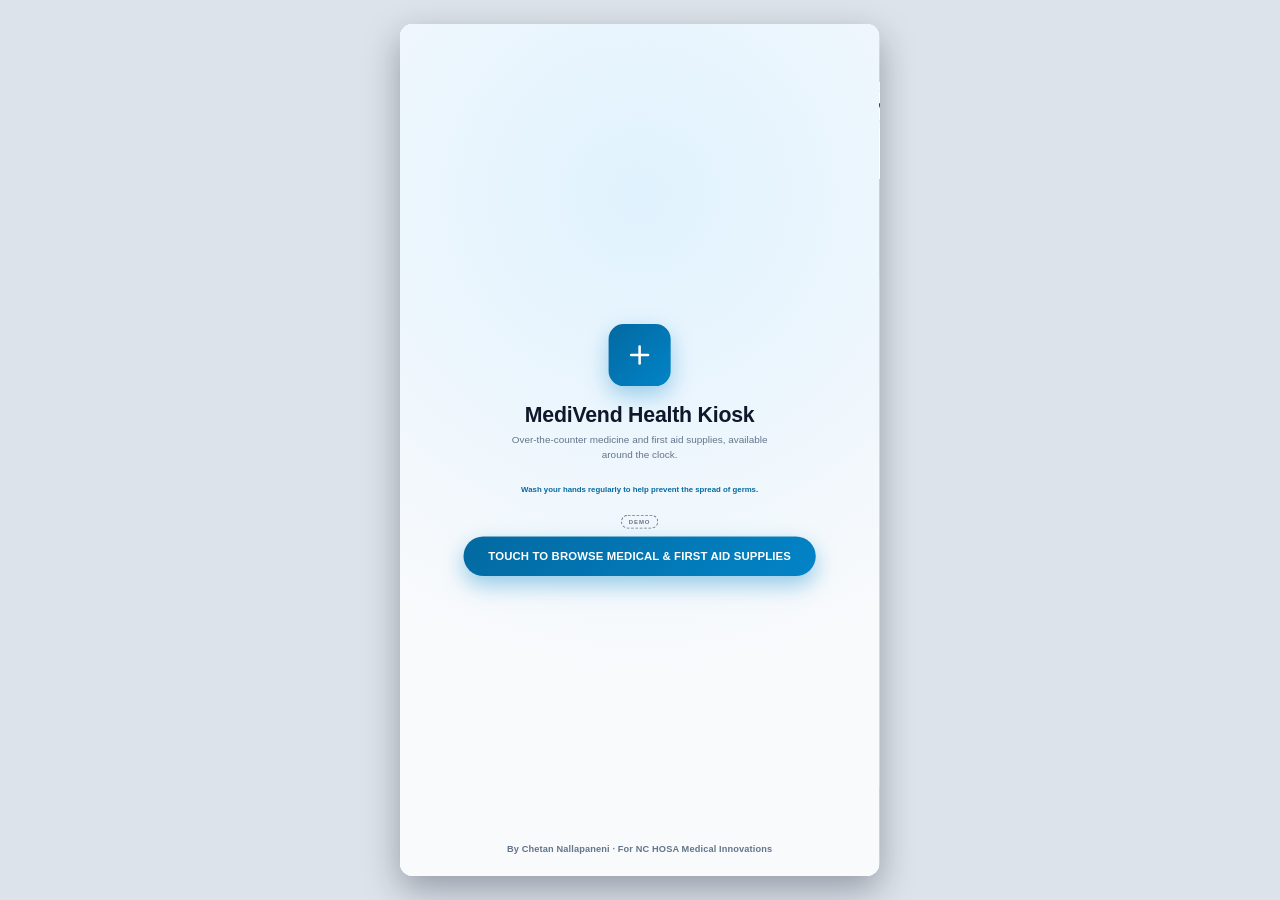
==== index.html @ c73091a1 "MediVend Health Kiosk — OTC medical vending kiosk demo Catalog/cart kiosk with FDA Drug-Facts-ground" ====
<!doctype html>
<html lang="en">
<head>
<meta charset="utf-8" />
<meta name="viewport" content="width=device-width, initial-scale=1, viewport-fit=cover" />
<title>MediVend Health Kiosk</title>
<link rel="stylesheet" href="style.css?v=8" />
</head>
<body>

<div class="kiosk-stage">
  <div class="kiosk-scaler" id="kioskScaler">
    <div class="kiosk" id="kiosk" data-theme="light">

      <!-- ===== Header ===== -->
      <div class="kiosk-header">
        <div class="header-brand">
          <div class="header-logo" id="headerLogo"></div>
          <div class="brand-text">
            <span class="brand-name" data-i18n="brandName">MediVend Health Kiosk</span>
            <span class="brand-sub" data-i18n="brandSub">24/7 Medical Supplies</span>
          </div>
        </div>

        <div class="header-center">
          <div class="header-clock" id="headerClock"></div>
          <button class="emergency-call-btn" id="callNurseBtn">
            <span id="callNurseIcon"></span>
            <span data-i18n="callNurse">Nearby Care &amp; Pharmacy</span>
          </button>
        </div>

        <div class="header-right">
          <button class="header-icon-btn" id="langBtn"><span id="langIcon"></span><span id="langCode">EN</span></button>
          <button class="header-icon-btn" id="a11yBtn"><span id="a11yIcon"></span></button>
          <button class="code-btn" id="codeToggle">&lt;/&gt; code</button>

          <div class="header-dropdown" id="langDropdown">
            <div class="dd-title" data-i18n="ddLanguage">Language</div>
            <div class="lang-choice-row">
              <button class="lang-btn active" id="langEnBtn">English</button>
              <button class="lang-btn" id="langEsBtn">Español</button>
            </div>
          </div>

          <div class="header-dropdown" id="a11yDropdown">
            <div class="dd-title" data-i18n="ddAccessibility">Accessibility</div>
            <div class="dd-option-row">
              <div>
                <div class="dd-label" data-i18n="ddLargeText">Larger Text</div>
                <div class="dd-sub" data-i18n="ddLargeTextSub">Increase text size kiosk-wide</div>
              </div>
              <div class="toggle-switch" id="largeTextToggle"><div class="knob"></div></div>
            </div>
            <div class="dd-option-row">
              <div>
                <div class="dd-label" data-i18n="ddHighContrast">High Contrast</div>
                <div class="dd-sub" data-i18n="ddHighContrastSub">Stronger borders & colors</div>
              </div>
              <div class="toggle-switch" id="highContrastToggle"><div class="knob"></div></div>
            </div>
            <div class="dd-option-row">
              <div>
                <div class="dd-label" data-i18n="ddDarkMode">Dark Mode</div>
                <div class="dd-sub" data-i18n="ddDarkModeSub">Easier on the eyes at night</div>
              </div>
              <div class="toggle-switch" id="darkModeToggle"><div class="knob"></div></div>
            </div>
          </div>
        </div>
      </div>

      <!-- ===== Idle / attract screen ===== -->
      <div class="idle-overlay" id="idleOverlay">
        <div class="idle-logo" id="idleLogo"></div>
        <h1 class="idle-title" data-i18n="idleTitle">MediVend Health Kiosk</h1>
        <p class="idle-sub" data-i18n="idleSub">Over-the-counter medicine and first aid supplies, available around the clock.</p>
        <div class="idle-tip" id="idleTip"></div>
        <div class="idle-demo-badge">DEMO</div>
        <button class="idle-cta" id="idleCta" data-i18n="idleCtaText">TOUCH TO BROWSE MEDICAL &amp; FIRST AID SUPPLIES</button>
        <div class="idle-credit">By Chetan Nallapaneni &middot; For NC HOSA Medical Innovations</div>
      </div>

      <!-- ===== Catalog ===== -->
      <div class="catalog-scroll" id="catalogScroll">

        <div class="filter-bar" id="filterBar"></div>

        <div class="search-bar-wrap">
          <div class="search-field">
            <span id="searchIcon"></span>
            <input type="text" id="searchInput" data-i18n-placeholder="searchPlaceholder" placeholder="Search by item or symptom (e.g. &quot;Headache&quot;, &quot;Bandages&quot;, &quot;Burn relief&quot;)" autocomplete="off" />
          </div>
          <button class="icon-square-btn mic" id="micBtn"><span id="micIcon"></span></button>
          <button class="icon-square-btn helper" id="helperBtn"><span id="helperIcon"></span></button>
        </div>

        <button class="ai-assistant-banner" id="aiAssistantBtn">
          <div class="aab-icon"><span id="aabIcon"></span></div>
          <div class="aab-text">
            <div class="aab-title" data-i18n="aiAssistantTitle">AI Assistant</div>
            <div class="aab-sub" data-i18n="aiAssistantSub">Tap to talk or type about your symptoms</div>
          </div>
          <span id="aabChevron"></span>
        </button>

        <div class="search-banner warn" id="searchBanner">
          <span id="bannerIcon"></span>
          <div>
            <div id="bannerText"></div>
            <button class="nr-care-btn" id="bannerCareBtn" data-i18n="chatCareBtn">Nearby Care &amp; Pharmacy</button>
          </div>
        </div>

        <div class="no-results" id="noResults">
          <div class="nr-title" data-i18n="noResultsTitle">No matching items</div>
          <div data-i18n="noResultsSub">Try browsing a category above, or ask "Unsure what you need?" for help.</div>
          <button class="nr-care-btn" id="noResultsCareBtn" data-i18n="chatCareBtn">Nearby Care &amp; Pharmacy</button>
        </div>

        <div class="product-grid" id="productGrid"></div>
      </div>

      <!-- ===== Cart footer ===== -->
      <div class="cart-footer">
        <div class="cart-count">
          <div class="cc-badge"><span id="cartIcon"></span><span class="cc-num" id="cartCountNum">0</span></div>
          <span class="cc-label" id="cartCountLabel" data-i18n="itemsSelected">0 items selected</span>
        </div>
        <div>
          <div class="cart-total-label" data-i18n="total">TOTAL</div>
          <div class="cart-total-value" id="cartTotalValue">$0.00</div>
        </div>
        <button class="review-pay-btn" id="reviewPayBtn" disabled>
          <span data-i18n="reviewPay">REVIEW &amp; PAY</span>
          <span id="reviewPayArrow"></span>
        </button>
      </div>

      <!-- ===== Product detail modal ===== -->
      <div class="modal-overlay" id="productModalOverlay">
        <div class="modal-sheet">
          <div class="modal-head">
            <span class="modal-title" data-i18n="itemDetails">Item Details</span>
            <button class="modal-close-btn" id="productModalClose"><span id="pdCloseIcon"></span></button>
          </div>
          <div class="modal-body" id="productModalBody"></div>
          <div class="modal-footer">
            <div class="qty-row">
              <span class="qty-label" data-i18n="quantity">Quantity</span>
              <div class="qty-stepper">
                <button class="qty-btn" id="pdQtyMinus"><span id="pdMinusIcon"></span></button>
                <span class="qty-value" id="pdQtyValue">1</span>
                <button class="qty-btn" id="pdQtyPlus"><span id="pdPlusIcon"></span></button>
              </div>
            </div>
            <button class="primary-btn" id="pdAddBtn" style="margin-top:16px;">
              <span data-i18n="addToOrder">Add to Order</span>
            </button>
          </div>
        </div>
      </div>

      <!-- ===== Symptom selector modal ===== -->
      <div class="modal-overlay" id="symptomModalOverlay">
        <div class="modal-sheet">
          <div class="modal-head">
            <span class="modal-title" data-i18n="symptomTitle">Unsure what you need?</span>
            <button class="modal-close-btn" id="symptomModalClose"><span id="symCloseIcon"></span></button>
          </div>
          <div class="modal-body">
            <p style="margin-top:0;color:var(--muted);font-size:1rem;" data-i18n="symptomSub">Tap what's going on and we'll show you matching items.</p>
            <div class="symptom-grid" id="symptomGrid"></div>
          </div>
        </div>
      </div>

      <!-- ===== AI Assistant chat modal ===== -->
      <div class="modal-overlay" id="aiChatOverlay">
        <div class="modal-sheet" style="max-height:92%;">
          <div class="modal-head">
            <span class="modal-title" data-i18n="aiAssistantTitle">AI Assistant</span>
            <button class="modal-close-btn" id="aiChatClose"><span id="aiChatCloseIcon"></span></button>
          </div>
          <div class="chat-log" id="chatLog"></div>
          <div class="chat-input-row">
            <button class="icon-square-btn mic" id="chatMicBtn"><span id="chatMicIcon"></span></button>
            <input type="text" id="chatInput" class="chat-input" data-i18n-placeholder="chatPlaceholder" placeholder="Type what's going on..." autocomplete="off" />
            <button class="icon-square-btn" id="chatSendBtn" style="background:var(--accent);color:#fff;border-color:var(--accent);"><span id="chatSendIcon"></span></button>
          </div>
        </div>
      </div>

      <!-- ===== Nearby Care directory screen ===== -->
      <div class="care-screen" id="careScreen">
        <div class="checkout-head">
          <button class="checkout-back-btn" id="careBackBtn"><span id="careBackIcon"></span></button>
          <span class="co-title" data-i18n="careTitle">Nearby Care &amp; Pharmacy</span>
        </div>
        <div class="care-body" id="careBody"></div>
      </div>

      <!-- ===== Checkout screen ===== -->
      <div class="checkout-screen" id="checkoutScreen">
        <div class="checkout-head">
          <button class="checkout-back-btn" id="checkoutBackBtn"><span id="checkoutBackIcon"></span></button>
          <span class="co-title" id="checkoutTitle">Order Review</span>
          <div class="step-dots" id="stepDots">
            <div class="step-dot" data-step="0"></div>
            <div class="step-dot" data-step="1"></div>
            <div class="step-dot" data-step="2"></div>
          </div>
        </div>

        <div class="checkout-body">

          <!-- Step 1: Order review -->
          <div class="checkout-step active" id="stepReview">
            <div class="step-scroll">
              <div id="reviewList"></div>
              <div class="summary-card">
                <div class="summary-row"><span data-i18n="subtotal">Subtotal</span><span id="sumSubtotal">$0.00</span></div>
                <div class="summary-row"><span data-i18n="tax">Estimated Tax</span><span id="sumTax">$0.00</span></div>
                <div class="summary-row total"><span data-i18n="total">Total</span><span id="sumTotal">$0.00</span></div>
              </div>
            </div>
            <div class="checkout-footer">
              <button class="primary-btn" id="reviewContinueBtn">
                <span data-i18n="continueBtn">Continue</span>
                <span id="reviewContinueIcon"></span>
              </button>
            </div>
          </div>

          <!-- Step: Terms & liability -->
          <div class="checkout-step" id="stepTerms">
            <div class="step-scroll">
              <div class="terms-box">MediVend Health Kiosk — Terms of Use &amp; Liability Waiver

This kiosk dispenses over-the-counter (OTC) products only. It does not provide medical diagnosis, treatment, or professional healthcare advice, and is not a substitute for consulting a licensed pharmacist or physician.

By completing this purchase, you confirm that you have read and understood this product's Drug Facts label — including all warnings, dosage instructions, and allergy information — before use, and that you are responsible for determining whether the item is appropriate for your age, health conditions, allergies, and any other medications you are currently taking.

The kiosk operator, manufacturer, and this application's developer are not liable for any injury, allergic reaction, adverse effect, misuse, incorrect self-diagnosis, or other outcome resulting from the purchase or use of any product dispensed by this machine.

All sales are final. For safety reasons, dispensed medication cannot be returned, exchanged, or refunded.

If you are experiencing a medical emergency, do not use this kiosk. Call 911 or go to the nearest emergency room immediately.

Age-restricted items require valid ID verification at checkout, consistent with state law.

This is a student-built demo kiosk (MediVend Health Kiosk, for NC HOSA Medical Innovations) and is not a certified medical device or a licensed pharmacy dispensing system.</div>
              <div class="terms-check-row" id="termsCheckRow">
                <div class="terms-checkbox" id="termsCheckbox"><span id="termsCheckIcon"></span></div>
                <span class="tc-label" data-i18n="termsAgreeCheckbox">I have read and agree to the terms above</span>
              </div>
            </div>
            <div class="checkout-footer">
              <button class="primary-btn" id="termsAgreeBtn" disabled>
                <span data-i18n="termsAgreeBtn">Agree &amp; Continue</span>
                <span id="termsAgreeIcon"></span>
              </button>
            </div>
          </div>

          <!-- Step 2: Age verification -->
          <div class="checkout-step" id="stepVerify">
            <div class="step-scroll">
              <div class="verify-panel">
                <div class="verify-icon" id="verifyIconWrap"><span id="verifyIcon"></span></div>
                <div class="verify-title" id="verifyTitle" data-i18n="verifyTitle">Age Verification Required</div>
                <div class="verify-sub" id="verifySub" data-i18n="verifySub">Your order contains an age-restricted item. Please scan a valid government-issued ID to continue.</div>
                <div class="scan-progress" id="scanProgress"><div class="scan-progress-bar" id="scanProgressBar"></div></div>
                <div class="verify-demo-note" data-i18n="verifyDemoNote">(Simulated for demo — no real ID scanner connected)</div>
              </div>
            </div>
            <div class="checkout-footer">
              <button class="primary-btn" id="scanIdBtn">
                <span id="scanIdIcon"></span>
                <span data-i18n="scanIdBtn" id="scanIdLabel">Scan ID</span>
              </button>
            </div>
          </div>

          <!-- Step 3: Payment -->
          <div class="checkout-step" id="stepPay">
            <div class="step-scroll">
              <div class="pay-panel">
                <div class="pay-icon-ring"><span id="payIcon"></span></div>
                <div class="pay-title" data-i18n="payTitle">Tap, Insert, or Swipe to Pay</div>
                <div class="pay-sub" id="payAmountLine">Total due: $0.00</div>
                <div class="pay-methods">
                  <div class="pay-method-badge"><span id="nfcIcon"></span><span data-i18n="payNfc">Apple / Google Pay</span></div>
                  <div class="pay-method-badge"><span id="cardIcon2"></span><span data-i18n="payCard">EMV Card</span></div>
                  <div class="pay-method-badge"><span id="fsaIcon"></span><span data-i18n="payFsa">FSA / HSA</span></div>
                </div>
                <div class="pay-processing" id="payProcessing">
                  <div class="spinner"></div>
                  <span data-i18n="payProcessingText">Processing payment...</span>
                </div>
              </div>
            </div>
            <div class="checkout-footer">
              <button class="primary-btn" id="simulatePayBtn">
                <span data-i18n="simulatePay">Simulate Payment (Demo)</span>
              </button>
            </div>
          </div>

        </div>
      </div>

      <!-- ===== Dispense & safety screen ===== -->
      <div class="dispense-screen" id="dispenseScreen">
        <div class="dispense-anim working" id="dispenseAnim"><span id="dispenseIcon"></span></div>
        <div class="dispense-status" id="dispenseStatus" data-i18n="dispensing">Dispensing your order...</div>
        <div class="dispense-sub" id="dispenseSub"></div>

        <div class="receipt-card" id="receiptCard"></div>

        <div class="safety-card" id="safetyCard">
          <div class="qr-placeholder"></div>
          <div>
            <div class="safety-title" data-i18n="safetyTitle">Usage &amp; Safety Guidelines</div>
            <div class="safety-sub" data-i18n="safetySub">Scan this code with your phone for full drug facts, dosage instructions, and safety information for your purchase.</div>
          </div>
        </div>

        <button class="done-now-btn" id="doneNowBtn" data-i18n="returnHomeNow">Return to Home Now</button>
        <div class="auto-reset-note" id="autoResetNote">
          <span id="resetClockIcon"></span>
          <span id="autoResetText"></span>
        </div>
      </div>

      <!-- ===== Emergency full-screen stop ===== -->
      <div class="emergency-overlay" id="emergencyOverlay">
        <div class="eicon" id="emergencyIcon"></div>
        <h1 data-i18n="emergencyTitle">EMERGENCY</h1>
        <p data-i18n="emergencyText">This machine cannot help with this. Please contact emergency services (911) or go to the nearest hospital immediately.</p>
        <button class="reset-btn" id="emergencyReset" data-i18n="emergencyReset">Return to Home Screen</button>
      </div>

      <!-- ===== Code viewer ===== -->
      <div class="code-overlay" id="codeOverlay">
        <div class="code-head">
          <span class="title">Source Code</span>
          <button class="close-btn" id="codeClose"><span id="codeCloseIcon"></span></button>
        </div>
        <div class="code-tabs" id="codeTabs"></div>
        <pre class="code-body" id="codeBody">Loading source...</pre>
      </div>

      <!-- ===== Toast ===== -->
      <div class="toast" id="toast"><span id="toastIcon"></span><span id="toastText"></span></div>

    </div>
  </div>
</div>

<script src="icons.js?v=3"></script>
<script src="products.js?v=5"></script>
<script src="product-art.js?v=3"></script>
<script src="ai.js?v=2"></script>
<script src="med-qa.js?v=6"></script>
<script src="i18n.js?v=5"></script>
<script src="kiosk.js?v=8"></script>
</body>
</html>
---- style.css ----
:root {
  color-scheme: light;
  --bg: #F8FAFC;
  --panel: #FFFFFF;
  --panel-2: #EEF2F6;
  --border: #E2E8F0;
  --text: #0F172A;
  --muted: #64748B;
  --accent: #0284C7;
  --accent-2: #0369A1;
  --success: #10B981;
  --success-bg: #ECFDF5;
  --success-border: #A7F3D0;
  --danger: #EF4444;
  --danger-bg: #FEF2F2;
  --danger-border: #FECACA;
  --warn: #B45309;
  --warn-bg: #FFFBEB;
  --warn-border: #FDE68A;
  --art-glow: #FFFFFF;
  --radius: 20px;
  --font: "Inter", "Roboto", -apple-system, BlinkMacSystemFont, "Segoe UI", Arial, sans-serif;
}

.kiosk[data-theme="dark"] {
  color-scheme: dark;
  --bg: #0F172A;
  --panel: #1E293B;
  --panel-2: #16213A;
  --border: #334155;
  --text: #F1F5F9;
  --muted: #94A3B8;
  --success-bg: #052e22;
  --success-border: #0f5132;
  --danger-bg: #3f1414;
  --danger-border: #7f1d1d;
  --warn-bg: #3a2a06;
  --warn-border: #78530c;
  --art-glow: #263449;
}

* { box-sizing: border-box; }

html, body {
  margin: 0;
  height: 100%;
  background: #DDE3EA;
  font-family: var(--font);
}

/* ---------- Kiosk stage: scales the fixed 1080x1920 canvas to fit the
   browser window, like a digital-signage preview. On real kiosk hardware
   the window IS 1080x1920 so scale lands at (or near) 1. ---------- */

.kiosk-stage {
  position: fixed;
  inset: 0;
  display: flex;
  align-items: center;
  justify-content: center;
  overflow: hidden;
  background: #DDE3EA;
}

.kiosk-scaler { position: relative; flex-shrink: 0; }

.kiosk {
  position: absolute;
  top: 0;
  left: 0;
  width: 1080px;
  height: 1920px;
  transform-origin: top left;
  background: var(--bg);
  color: var(--text);
  border-radius: 28px;
  overflow: hidden;
  box-shadow: 0 30px 80px rgba(15, 23, 42, 0.35);
  display: flex;
  flex-direction: column;
}

/* Accessibility: larger text mode scales up the root font size (which
   cascades through every rem-based measurement) AND bumps the fixed-px
   touch targets below, so the effect is obvious rather than a subtle
   text nudge. */
.kiosk { font-size: 16px; }
.kiosk.a11y-large { font-size: 23px; }

.kiosk.a11y-large .header-icon-btn,
.kiosk.a11y-large .code-btn { height: 76px; }
.kiosk.a11y-large .filter-pill { height: 80px; }
.kiosk.a11y-large .search-field,
.kiosk.a11y-large .icon-square-btn { height: 92px; }
.kiosk.a11y-large .add-btn { height: 104px; }
.kiosk.a11y-large .review-pay-btn { height: 112px; min-width: 360px; }
.kiosk.a11y-large .primary-btn { height: 108px; }
.kiosk.a11y-large .qty-btn { width: 68px; height: 68px; }
.kiosk.a11y-large .symptom-chip { height: 112px; }
.kiosk.a11y-large .card-art { height: 190px; }
.kiosk.a11y-large .card-art svg { width: 76px; height: 76px; }
.kiosk.a11y-large .card-art svg.product-art { width: 112px; height: 146px; }
.kiosk.a11y-large .modal-close-btn,
.kiosk.a11y-large .checkout-back-btn { width: 68px; height: 68px; }
.kiosk.a11y-large .ai-assistant-banner { height: 116px; }

.kiosk.high-contrast {
  --border: #000000;
  --muted: #1f2937;
}
.kiosk[data-theme="dark"].high-contrast {
  --border: #ffffff;
  --muted: #e2e8f0;
}

button { font-family: inherit; }

/* ---------- Header (~130px) ---------- */

.kiosk-header {
  flex-shrink: 0;
  height: 130px;
  display: flex;
  align-items: center;
  justify-content: space-between;
  padding: 0 32px;
  border-bottom: 1px solid var(--border);
  background: var(--panel);
  position: relative;
  z-index: 20;
}

.header-brand { display: flex; align-items: center; gap: 16px; }
.header-logo {
  width: 64px; height: 64px;
  border-radius: 16px;
  background: linear-gradient(135deg, var(--accent-2), var(--accent));
  color: #fff;
  display: flex; align-items: center; justify-content: center;
}
.header-logo svg { width: 34px; height: 34px; }
.header-brand .brand-text { display: flex; flex-direction: column; }
.header-brand .brand-name { font-size: 1.7rem; font-weight: 800; letter-spacing: -0.2px; }
.header-brand .brand-sub { font-size: 1rem; color: var(--muted); font-weight: 600; }

.header-center {
  display: flex;
  align-items: center;
  gap: 20px;
  margin-right: 36px;
}
.header-clock {
  display: flex; align-items: center; gap: 8px;
  font-size: 1.5rem; font-weight: 700; color: var(--text);
  font-variant-numeric: tabular-nums;
}
.header-clock svg { width: 22px; height: 22px; color: var(--muted); }

.emergency-call-btn {
  display: flex; align-items: center; gap: 10px;
  height: 68px;
  padding: 0 22px;
  border-radius: 34px;
  border: 2px solid var(--danger);
  background: var(--danger-bg);
  color: var(--danger);
  font-weight: 800;
  font-size: 1.05rem;
  cursor: pointer;
}
.emergency-call-btn svg { width: 24px; height: 24px; }

.header-right { display: flex; align-items: center; gap: 12px; position: relative; }

.header-icon-btn {
  width: 64px; height: 64px;
  border-radius: 16px;
  border: 1px solid var(--border);
  background: var(--panel-2);
  color: var(--text);
  display: flex; align-items: center; justify-content: center;
  cursor: pointer;
  font-weight: 700;
  font-size: 0.85rem;
  gap: 2px;
}
.header-icon-btn svg { width: 24px; height: 24px; }

.code-btn {
  height: 64px;
  padding: 0 18px;
  border-radius: 16px;
  border: 1px solid var(--border);
  background: var(--panel-2);
  color: var(--muted);
  font-family: "SF Mono", Menlo, monospace;
  font-size: 0.95rem;
  cursor: pointer;
}
.code-btn:hover { color: var(--text); border-color: var(--accent); }

/* Dropdown panels (language / accessibility) */
.header-dropdown {
  position: absolute;
  top: 76px;
  right: 0;
  width: 320px;
  background: var(--panel);
  border: 1px solid var(--border);
  border-radius: 18px;
  box-shadow: 0 20px 40px rgba(15,23,42,0.18);
  padding: 18px;
  display: none;
  flex-direction: column;
  gap: 14px;
  z-index: 30;
}
.header-dropdown.show { display: flex; }
.header-dropdown .dd-title { font-weight: 800; font-size: 1rem; margin-bottom: 2px; }

.dd-option-row {
  display: flex; align-items: center; justify-content: space-between;
  padding: 10px 4px;
}
.dd-option-row .dd-label { font-size: 1rem; font-weight: 600; }
.dd-option-row .dd-sub { font-size: 0.82rem; color: var(--muted); font-weight: 500; }

.lang-choice-row { display: flex; gap: 10px; }
.lang-btn {
  flex: 1; height: 56px; border-radius: 12px;
  border: 2px solid var(--border);
  background: var(--panel-2);
  font-weight: 700; font-size: 1rem; cursor: pointer; color: var(--text);
}
.lang-btn.active { border-color: var(--accent); background: rgba(2,132,199,0.1); color: var(--accent-2); }

.toggle-switch {
  width: 56px; height: 32px; border-radius: 20px;
  background: var(--border);
  position: relative; cursor: pointer; flex-shrink: 0;
  transition: background 0.15s;
}
.toggle-switch .knob {
  position: absolute; top: 3px; left: 3px;
  width: 26px; height: 26px; border-radius: 50%;
  background: #fff;
  box-shadow: 0 1px 3px rgba(0,0,0,0.3);
  transition: transform 0.15s;
}
.toggle-switch.on { background: var(--accent); }
.toggle-switch.on .knob { transform: translateX(24px); }

/* ---------- Idle / attract screen ---------- */

.idle-overlay {
  position: absolute;
  inset: 0;
  z-index: 200;
  display: flex;
  flex-direction: column;
  align-items: center;
  justify-content: center;
  text-align: center;
  padding: 60px;
  background: radial-gradient(circle at 50% 20%, #E0F2FE, #F8FAFC 65%);
  cursor: pointer;
}
.kiosk[data-theme="dark"] .idle-overlay {
  background: radial-gradient(circle at 50% 20%, #0c2f47, #0F172A 65%);
}
.idle-overlay.hide { display: none; }

.idle-logo {
  width: 140px; height: 140px;
  border-radius: 34px;
  background: linear-gradient(135deg, var(--accent-2), var(--accent));
  color: #fff;
  display: flex; align-items: center; justify-content: center;
  margin-bottom: 36px;
  box-shadow: 0 20px 50px rgba(2,132,199,0.35);
}
.idle-logo svg { width: 76px; height: 76px; }

.idle-title { font-size: 3rem; font-weight: 800; margin: 0 0 14px; letter-spacing: -0.5px; }
.idle-sub { font-size: 1.4rem; color: var(--muted); max-width: 640px; margin: 0 0 50px; line-height: 1.5; }

.idle-tip {
  font-size: 1.1rem;
  color: var(--accent-2);
  font-weight: 700;
  margin-bottom: 40px;
  min-height: 1.6em;
}

.idle-demo-badge {
  display: inline-block;
  padding: 6px 16px;
  margin-bottom: 18px;
  border: 2px dashed var(--muted);
  border-radius: 20px;
  color: var(--muted);
  font-size: 0.85rem;
  font-weight: 800;
  letter-spacing: 2px;
}

.idle-credit {
  position: absolute;
  left: 0;
  right: 0;
  bottom: 48px;
  text-align: center;
  font-size: 1.3rem;
  color: var(--muted);
  font-weight: 700;
  letter-spacing: 0.3px;
}

.idle-cta {
  padding: 30px 56px;
  border-radius: 50px;
  border: none;
  background: linear-gradient(135deg, var(--accent-2), var(--accent));
  color: #fff;
  font-size: 1.6rem;
  font-weight: 800;
  letter-spacing: 0.3px;
  cursor: pointer;
  box-shadow: 0 20px 50px rgba(2,132,199,0.4);
  animation: idlePulse 2s infinite;
}
@keyframes idlePulse {
  0%, 100% { transform: scale(1); box-shadow: 0 20px 50px rgba(2,132,199,0.4); }
  50% { transform: scale(1.035); box-shadow: 0 24px 60px rgba(2,132,199,0.55); }
}

/* ---------- Catalog scroll area ---------- */

.catalog-scroll {
  flex: 1;
  min-height: 0;
  overflow-y: auto;
  padding-bottom: 24px;
}

.filter-bar {
  position: sticky;
  top: 0;
  z-index: 10;
  height: 108px;
  display: flex;
  align-items: center;
  gap: 12px;
  padding: 0 24px;
  overflow-x: auto;
  background: var(--bg);
  border-bottom: 1px solid var(--border);
}

.filter-pill {
  flex-shrink: 0;
  display: flex;
  align-items: center;
  gap: 8px;
  height: 68px;
  padding: 0 22px;
  border-radius: 34px;
  border: 2px solid var(--border);
  background: var(--panel);
  color: var(--text);
  font-weight: 700;
  font-size: 1rem;
  cursor: pointer;
  white-space: nowrap;
  box-shadow: 0 2px 6px rgba(15, 23, 42, 0.05);
  transition: transform 0.1s, box-shadow 0.15s;
}
.filter-pill:active { transform: scale(0.96); }
.filter-pill svg { width: 20px; height: 20px; }
.filter-pill.active {
  border-color: var(--accent);
  background: var(--accent);
  box-shadow: 0 4px 14px rgba(2, 132, 199, 0.3);
  color: #fff;
}
.filter-pill.emergency-pill { color: var(--danger); border-color: var(--danger-border); background: var(--danger-bg); }
.filter-pill.emergency-pill.active { color: #fff; background: var(--danger); border-color: var(--danger); }

.search-bar-wrap {
  position: sticky;
  top: 108px;
  z-index: 9;
  background: var(--bg);
  padding: 16px 24px;
  border-bottom: 1px solid var(--border);
  display: flex;
  gap: 12px;
  align-items: center;
}

.search-field {
  flex: 1;
  display: flex;
  align-items: center;
  gap: 12px;
  height: 76px;
  padding: 0 22px;
  border-radius: 20px;
  border: 2px solid var(--border);
  background: var(--panel);
}
.search-field svg { width: 24px; height: 24px; color: var(--muted); flex-shrink: 0; }
.search-field input {
  flex: 1; border: none; outline: none; background: transparent;
  font-size: 1.15rem; color: var(--text); font-family: inherit;
}
.search-field input::placeholder { color: var(--muted); }

.icon-square-btn {
  width: 76px; height: 76px;
  border-radius: 20px;
  border: 2px solid var(--border);
  background: var(--panel);
  color: var(--text);
  display: flex; align-items: center; justify-content: center;
  cursor: pointer;
  flex-shrink: 0;
}
.icon-square-btn svg { width: 26px; height: 26px; }
.icon-square-btn.mic.listening { background: var(--danger); border-color: var(--danger); color: #fff; animation: micPulse 1.1s infinite; }
@keyframes micPulse {
  0% { box-shadow: 0 0 0 0 rgba(239,68,68,0.5); }
  70% { box-shadow: 0 0 0 14px rgba(239,68,68,0); }
  100% { box-shadow: 0 0 0 0 rgba(239,68,68,0); }
}
.icon-square-btn.helper { background: var(--accent); border-color: var(--accent); color: #fff; }

.search-banner {
  margin: 0 24px 16px;
  padding: 20px 22px;
  border-radius: 16px;
  display: none;
  gap: 14px;
  align-items: flex-start;
  font-size: 1.05rem;
  line-height: 1.5;
}
.search-banner.show { display: flex; }
.search-banner.warn { background: var(--warn-bg); border: 2px solid var(--warn-border); color: var(--warn); }
.search-banner svg { width: 28px; height: 28px; flex-shrink: 0; margin-top: 2px; }

.results-heading {
  padding: 4px 24px 12px;
  font-size: 1rem;
  font-weight: 700;
  color: var(--muted);
}

/* ---------- AI Assistant entry banner ---------- */

.ai-assistant-banner {
  display: flex;
  align-items: center;
  gap: 16px;
  width: calc(100% - 48px);
  margin: 0 24px 16px;
  height: 96px;
  padding: 0 20px;
  border-radius: 20px;
  border: 2px solid var(--accent);
  background: linear-gradient(135deg, rgba(2,132,199,0.1), rgba(16,185,129,0.08));
  cursor: pointer;
  text-align: left;
  box-shadow: 0 6px 18px rgba(2, 132, 199, 0.12);
  transition: transform 0.1s, box-shadow 0.15s;
}
.ai-assistant-banner:active { transform: scale(0.985); box-shadow: 0 2px 8px rgba(2, 132, 199, 0.12); }
.aab-icon {
  width: 56px; height: 56px; border-radius: 16px; flex-shrink: 0;
  background: linear-gradient(135deg, var(--accent-2), var(--accent));
  color: #fff;
  display: flex; align-items: center; justify-content: center;
}
.aab-icon svg { width: 28px; height: 28px; }
.aab-text { flex: 1; }
.aab-title { font-size: 1.15rem; font-weight: 800; color: var(--text); }
.aab-sub { font-size: 0.92rem; color: var(--muted); font-weight: 600; }
.ai-assistant-banner svg.chevron { width: 22px; height: 22px; color: var(--accent-2); flex-shrink: 0; }

/* ---------- AI Assistant chat modal ---------- */

.chat-log {
  flex: 1;
  overflow-y: auto;
  padding: 20px 24px;
  display: flex;
  flex-direction: column;
  gap: 14px;
}

.chat-msg {
  max-width: 80%;
  padding: 15px 19px;
  border-radius: 20px;
  font-size: 1.05rem;
  line-height: 1.5;
  white-space: pre-wrap;
}
.chat-msg.ai { align-self: flex-start; background: var(--panel); border: 1px solid var(--border); border-bottom-left-radius: 6px; }
.chat-msg.user {
  align-self: flex-end;
  background: linear-gradient(135deg, var(--accent-2), var(--accent));
  color: #fff;
  font-weight: 600;
  border-bottom-right-radius: 6px;
}
.chat-msg.system { align-self: center; color: var(--muted); font-size: 0.9rem; text-align: center; }
.chat-msg.warn { align-self: flex-start; background: var(--warn-bg); border: 2px solid var(--warn-border); color: var(--warn); }

.chat-products { display: flex; flex-direction: column; gap: 12px; margin-top: 4px; width: 100%; }
.chat-product-card {
  display: flex; align-items: center; gap: 14px;
  background: var(--panel); border: 1px solid var(--border);
  border-radius: 16px; padding: 14px;
}
.chat-product-card .cp-icon {
  width: 52px; height: 52px; border-radius: 12px;
  background: var(--panel-2); color: var(--accent-2);
  display: flex; align-items: center; justify-content: center; flex-shrink: 0;
}
.chat-product-card .cp-icon svg { width: 26px; height: 26px; }
.chat-product-card .cp-info { flex: 1; }
.chat-product-card .cp-name { font-weight: 700; font-size: 1rem; }
.chat-product-card .cp-meta { font-size: 0.85rem; color: var(--muted); }
.chat-product-card .cp-add {
  flex-shrink: 0; height: 60px; padding: 0 20px; border-radius: 14px;
  border: none; background: var(--accent); color: #fff;
  font-weight: 800; font-size: 0.95rem; cursor: pointer;
  box-shadow: 0 3px 10px rgba(2, 132, 199, 0.25);
  transition: transform 0.1s;
}
.chat-product-card .cp-add:active { transform: scale(0.95); }
.chat-product-card .cp-add.added { background: var(--success); box-shadow: 0 3px 10px rgba(16, 185, 129, 0.25); }

.chat-care-card {
  display: flex; align-items: center; gap: 14px;
  background: var(--panel); border: 1px solid var(--border);
  border-radius: 16px; padding: 14px 16px; margin-top: 4px;
  box-shadow: 0 2px 8px rgba(15, 23, 42, 0.05);
}
.chat-care-card .cc-icon-wrap {
  width: 48px; height: 48px; border-radius: 12px; flex-shrink: 0;
  background: var(--panel-2); color: var(--accent-2);
  display: flex; align-items: center; justify-content: center;
}
.chat-care-card .cc-icon-wrap svg { width: 22px; height: 22px; }
.chat-care-card .cc-text { flex: 1; font-size: 0.92rem; color: var(--text); font-weight: 600; }
.chat-care-card .cc-btn {
  flex-shrink: 0; height: 52px; padding: 0 16px; border-radius: 12px;
  border: none; background: var(--accent); color: #fff;
  font-weight: 800; font-size: 0.88rem; cursor: pointer;
  box-shadow: 0 3px 10px rgba(2, 132, 199, 0.25);
  transition: transform 0.1s;
}
.chat-care-card .cc-btn:active { transform: scale(0.95); }

.chat-input-row {
  flex-shrink: 0;
  display: flex; gap: 12px; align-items: center;
  padding: 16px 24px calc(env(safe-area-inset-bottom, 0px) + 20px);
  border-top: 1px solid var(--border);
  background: var(--bg);
}
.chat-input {
  flex: 1; height: 76px; padding: 0 22px;
  border-radius: 20px; border: 2px solid var(--border);
  background: var(--panel); font-size: 1.1rem; color: var(--text);
  font-family: inherit; outline: none;
}
.chat-input:focus { border-color: var(--accent); }

/* ---------- Nearby Care directory screen ---------- */

.care-screen {
  position: absolute;
  inset: 0;
  z-index: 55;
  background: var(--bg);
  display: none;
  flex-direction: column;
}
.care-screen.show { display: flex; }

.care-body { flex: 1; min-height: 0; overflow-y: auto; padding: 24px 24px 40px; }

.care-intro {
  display: flex; gap: 14px; align-items: flex-start;
  background: var(--panel-2); border: 1px solid var(--border);
  border-radius: 16px; padding: 18px 20px; margin-bottom: 26px;
  font-size: 0.98rem; line-height: 1.5; color: var(--muted);
}
.care-intro svg { width: 24px; height: 24px; flex-shrink: 0; color: var(--accent-2); }
.care-intro strong { color: var(--text); }

.care-section-title {
  font-size: 1.15rem; font-weight: 800; margin: 26px 0 14px;
  display: flex; align-items: center; gap: 10px;
}
.care-section-title:first-child { margin-top: 0; }
.care-section-title svg { width: 24px; height: 24px; color: var(--accent-2); }
.care-section-title.emergency svg { color: var(--danger); }

.care-card {
  display: flex; gap: 16px;
  background: var(--panel); border: 1px solid var(--border);
  border-radius: 18px; padding: 20px; margin-bottom: 14px;
  box-shadow: 0 2px 10px rgba(15, 23, 42, 0.05);
}
.care-card .cc-icon {
  width: 60px; height: 60px; border-radius: 14px; flex-shrink: 0;
  background: var(--panel-2); color: var(--accent-2);
  display: flex; align-items: center; justify-content: center;
}
.care-card.emergency .cc-icon { background: var(--danger-bg); color: var(--danger); }
.care-card .cc-icon svg { width: 28px; height: 28px; }
.care-card .cc-info { flex: 1; }
.care-card .cc-name { font-size: 1.1rem; font-weight: 800; margin-bottom: 4px; }
.care-card .cc-row { font-size: 0.95rem; color: var(--muted); margin-top: 3px; }
.care-card .cc-row strong { color: var(--text); }
.care-card .cc-open24 {
  display: inline-block; margin-top: 8px; font-size: 0.78rem; font-weight: 800;
  color: var(--success); background: var(--success-bg); border: 1px solid var(--success-border);
  padding: 4px 10px; border-radius: 8px;
}

.no-results {
  display: none;
  flex-direction: column;
  align-items: center;
  text-align: center;
  padding: 60px 40px;
  color: var(--muted);
  gap: 8px;
}
.no-results.show { display: flex; }
.no-results .nr-title { font-size: 1.3rem; font-weight: 700; color: var(--text); }

.nr-care-btn {
  margin-top: 16px;
  height: 60px;
  padding: 0 22px;
  border-radius: 30px;
  border: none;
  background: var(--accent);
  color: #fff;
  font-weight: 800;
  font-size: 0.95rem;
  cursor: pointer;
  box-shadow: 0 4px 12px rgba(2, 132, 199, 0.25);
}
.search-banner .nr-care-btn { margin-top: 10px; height: 52px; padding: 0 18px; font-size: 0.85rem; }

/* ---------- Product grid ---------- */

.product-grid {
  display: grid;
  grid-template-columns: repeat(3, 1fr);
  gap: 24px;
  padding: 24px;
}

.product-card {
  background: var(--panel);
  border: 1px solid var(--border);
  border-radius: var(--radius);
  padding: 18px;
  display: flex;
  flex-direction: column;
  gap: 12px;
  cursor: pointer;
  box-shadow: 0 2px 10px rgba(15, 23, 42, 0.06);
  transition: transform 0.12s, box-shadow 0.15s;
}
.product-card:active { transform: scale(0.98); box-shadow: 0 1px 4px rgba(15, 23, 42, 0.06); }

.card-art {
  position: relative;
  height: 160px;
  border-radius: 16px;
  background: radial-gradient(ellipse at 50% 38%, var(--art-glow) 0%, var(--panel-2) 78%);
  display: flex;
  align-items: center;
  justify-content: center;
  color: var(--accent-2);
}
.card-art svg { width: 64px; height: 64px; }
.card-art svg.product-art { width: 96px; height: 125px; }

.card-badge {
  position: absolute;
  top: 10px;
  padding: 6px 10px;
  border-radius: 10px;
  font-size: 0.72rem;
  font-weight: 800;
  letter-spacing: 0.2px;
  display: flex;
  align-items: center;
  gap: 4px;
}
.card-badge.age { left: 10px; background: var(--danger); color: #fff; }
.card-badge.oos { right: 10px; background: rgba(15,23,42,0.75); color: #fff; }
.card-badge svg { width: 13px; height: 13px; }

.card-title { font-size: 1.15rem; font-weight: 800; line-height: 1.3; min-height: 2.6em; }
.card-dosage { font-size: 0.92rem; color: var(--muted); font-weight: 600; margin-top: -8px; }

.ingredient-tag {
  align-self: flex-start;
  font-size: 0.78rem;
  font-weight: 700;
  color: var(--accent-2);
  background: rgba(2,132,199,0.1);
  border-radius: 8px;
  padding: 5px 10px;
}

.card-bottom-row {
  display: flex;
  align-items: center;
  justify-content: space-between;
  margin-top: auto;
}
.card-price { font-size: 1.3rem; font-weight: 800; }
.stock-text { font-size: 0.8rem; font-weight: 700; }
.stock-text.in { color: var(--success); }
.stock-text.age { color: var(--danger); }
.stock-text.out { color: var(--muted); }

.add-btn {
  height: 90px;
  border-radius: 18px;
  border: none;
  background: var(--accent);
  color: #fff;
  font-size: 1.2rem;
  font-weight: 800;
  display: flex;
  align-items: center;
  justify-content: center;
  gap: 8px;
  cursor: pointer;
  box-shadow: 0 4px 14px rgba(2, 132, 199, 0.28);
  transition: transform 0.1s, box-shadow 0.15s;
}
.add-btn:active { transform: scale(0.97); box-shadow: 0 2px 6px rgba(2, 132, 199, 0.28); }
.add-btn svg { width: 24px; height: 24px; }
.add-btn:disabled { background: var(--panel-2); color: var(--muted); cursor: default; }
.add-btn.added { background: var(--success); }

/* ---------- Cart footer ---------- */

.cart-footer {
  flex-shrink: 0;
  height: 160px;
  display: flex;
  align-items: center;
  justify-content: space-between;
  padding: 0 36px;
  background: var(--panel);
  border-top: 1px solid var(--border);
  box-shadow: 0 -8px 24px rgba(15,23,42,0.06);
  z-index: 15;
}

.cart-count {
  display: flex;
  align-items: center;
  gap: 14px;
}
.cart-count .cc-badge {
  width: 56px; height: 56px;
  border-radius: 50%;
  background: var(--panel-2);
  display: flex; align-items: center; justify-content: center;
  position: relative;
}
.cart-count .cc-badge svg { width: 26px; height: 26px; color: var(--text); }
.cart-count .cc-num {
  position: absolute; top: -6px; right: -6px;
  min-width: 26px; height: 26px; border-radius: 13px;
  background: var(--accent);
  color: #fff; font-size: 0.8rem; font-weight: 800;
  display: flex; align-items: center; justify-content: center;
  padding: 0 4px;
}
.cart-count .cc-label { font-size: 1.05rem; font-weight: 700; color: var(--muted); }

.cart-total-label { font-size: 0.85rem; color: var(--muted); font-weight: 700; }
.cart-total-value { font-size: 2rem; font-weight: 800; }

.review-pay-btn {
  height: 96px;
  min-width: 320px;
  padding: 0 36px;
  border-radius: 50px;
  border: none;
  background: linear-gradient(135deg, var(--accent-2), var(--accent));
  color: #fff;
  font-size: 1.4rem;
  font-weight: 800;
  display: flex;
  align-items: center;
  justify-content: center;
  gap: 10px;
  cursor: pointer;
  box-shadow: 0 8px 22px rgba(2, 132, 199, 0.32);
  transition: transform 0.1s, box-shadow 0.15s;
}
.review-pay-btn:active:not(:disabled) { transform: scale(0.97); box-shadow: 0 3px 10px rgba(2, 132, 199, 0.32); }
.review-pay-btn:disabled { background: var(--panel-2); color: var(--muted); cursor: default; box-shadow: none; }
.review-pay-btn svg { width: 24px; height: 24px; }

/* ---------- Generic modal shell (bottom sheet) ---------- */

.modal-overlay {
  position: absolute;
  inset: 0;
  z-index: 60;
  background: rgba(15, 23, 42, 0.5);
  display: none;
  align-items: flex-end;
}
.modal-overlay.show { display: flex; }

.modal-sheet {
  width: 100%;
  max-height: 88%;
  background: var(--bg);
  border-radius: 28px 28px 0 0;
  display: flex;
  flex-direction: column;
  box-shadow: 0 -20px 50px rgba(0,0,0,0.3);
}

.modal-head {
  flex-shrink: 0;
  display: flex;
  align-items: center;
  justify-content: space-between;
  padding: 26px 28px 16px;
  border-bottom: 1px solid var(--border);
}
.modal-head .modal-title { font-size: 1.5rem; font-weight: 800; }
.modal-close-btn {
  width: 56px; height: 56px; border-radius: 50%;
  border: 1px solid var(--border); background: var(--panel);
  color: var(--text); display: flex; align-items: center; justify-content: center;
  cursor: pointer;
}
.modal-close-btn svg { width: 22px; height: 22px; }

.modal-body {
  flex: 1;
  overflow-y: auto;
  padding: 24px 28px;
}

.modal-footer {
  flex-shrink: 0;
  padding: 20px 28px 30px;
  border-top: 1px solid var(--border);
}

/* Product detail modal specifics */

.pd-art {
  height: 220px;
  border-radius: 20px;
  background: radial-gradient(ellipse at 50% 38%, var(--art-glow) 0%, var(--panel-2) 78%);
  display: flex; align-items: center; justify-content: center;
  color: var(--accent-2);
  margin-bottom: 20px;
}
.pd-art svg { width: 84px; height: 84px; }
.pd-art svg.product-art { width: 148px; height: 193px; }

.age-banner {
  display: flex;
  align-items: center;
  gap: 14px;
  padding: 18px 20px;
  border-radius: 16px;
  background: var(--danger-bg);
  border: 2px solid var(--danger-border);
  color: var(--danger);
  font-weight: 700;
  margin-bottom: 18px;
}
.age-banner svg { width: 30px; height: 30px; flex-shrink: 0; }

.fact-block {
  padding: 16px 0;
  border-top: 1px solid var(--border);
}
.fact-block:first-of-type { border-top: none; }
.fact-block .fact-label {
  font-size: 0.8rem; font-weight: 800; text-transform: uppercase;
  letter-spacing: 0.4px; color: var(--muted); margin-bottom: 6px;
}
.fact-block .fact-value { font-size: 1.02rem; line-height: 1.5; }

.qty-row {
  display: flex;
  align-items: center;
  justify-content: space-between;
  margin-top: 8px;
}
.qty-row .qty-label { font-weight: 700; font-size: 1.05rem; }
.qty-stepper { display: flex; align-items: center; gap: 16px; }
.qty-btn {
  width: 56px; height: 56px; border-radius: 14px;
  border: 2px solid var(--border); background: var(--panel);
  display: flex; align-items: center; justify-content: center;
  cursor: pointer; color: var(--text);
}
.qty-btn svg { width: 20px; height: 20px; }
.qty-value { font-size: 1.3rem; font-weight: 800; min-width: 32px; text-align: center; }

.primary-btn {
  width: 100%;
  height: 92px;
  border-radius: 20px;
  border: none;
  background: var(--accent);
  color: #fff;
  font-size: 1.25rem;
  font-weight: 800;
  cursor: pointer;
  display: flex; align-items: center; justify-content: center; gap: 10px;
  box-shadow: 0 6px 18px rgba(2, 132, 199, 0.28);
  transition: transform 0.1s, box-shadow 0.15s;
}
.primary-btn:active:not(:disabled) { transform: scale(0.98); box-shadow: 0 2px 8px rgba(2, 132, 199, 0.28); }
.primary-btn:disabled { box-shadow: none; }
.primary-btn svg { width: 22px; height: 22px; }
.primary-btn:disabled { background: var(--panel-2); color: var(--muted); }
.primary-btn.ghost {
  background: transparent; border: 2px solid var(--border); color: var(--text);
  box-shadow: none;
}
.primary-btn.danger { background: var(--danger); box-shadow: 0 6px 18px rgba(239, 68, 68, 0.28); }

/* Symptom selector */

.symptom-grid {
  display: grid;
  grid-template-columns: repeat(2, 1fr);
  gap: 14px;
}
.symptom-chip {
  height: 96px;
  border-radius: 18px;
  border: 2px solid var(--border);
  background: var(--panel);
  color: var(--text);
  font-size: 1.05rem;
  font-weight: 700;
  cursor: pointer;
  display: flex; align-items: center; justify-content: center;
  text-align: center;
  padding: 10px;
  box-shadow: 0 2px 8px rgba(15, 23, 42, 0.05);
  transition: transform 0.1s, box-shadow 0.15s;
}
.symptom-chip:active { transform: scale(0.96); box-shadow: 0 1px 3px rgba(15, 23, 42, 0.05); }

/* ---------- Checkout screen (full-screen, replaces catalog) ---------- */

.checkout-screen {
  position: absolute;
  inset: 0;
  z-index: 50;
  background: var(--bg);
  display: none;
  flex-direction: column;
}
.checkout-screen.show { display: flex; }

.checkout-head {
  flex-shrink: 0;
  height: 120px;
  display: flex;
  align-items: center;
  gap: 16px;
  padding: 0 24px;
  border-bottom: 1px solid var(--border);
  background: var(--panel);
}
.checkout-back-btn {
  width: 64px; height: 64px; border-radius: 16px;
  border: 1px solid var(--border); background: var(--panel-2);
  display: flex; align-items: center; justify-content: center;
  cursor: pointer; color: var(--text);
}
.checkout-back-btn svg { width: 24px; height: 24px; }
.checkout-head .co-title { font-size: 1.4rem; font-weight: 800; flex: 1; }

.step-dots { display: flex; gap: 8px; }
.step-dot { width: 12px; height: 12px; border-radius: 50%; background: var(--border); }
.step-dot.active { background: var(--accent); width: 28px; border-radius: 6px; }
.step-dot.done { background: var(--success); }

.checkout-body {
  flex: 1;
  min-height: 0;
  overflow: hidden;
}

.step-scroll {
  flex: 1;
  min-height: 0;
  overflow-y: auto;
  padding: 28px 28px 12px;
  display: flex;
  flex-direction: column;
}

.checkout-footer {
  flex-shrink: 0;
  padding: 20px 28px 34px;
  border-top: 1px solid var(--border);
  background: var(--panel);
}

.checkout-step { display: none; flex-direction: column; height: 100%; }
.checkout-step.active { display: flex; }

/* order review list */
.review-item {
  display: flex;
  align-items: center;
  gap: 16px;
  padding: 16px 0;
  border-bottom: 1px solid var(--border);
}
.review-item .ri-icon {
  width: 64px; height: 64px; border-radius: 14px;
  background: var(--panel-2); color: var(--accent-2);
  display: flex; align-items: center; justify-content: center; flex-shrink: 0;
}
.review-item .ri-icon svg { width: 28px; height: 28px; }
.review-item .ri-info { flex: 1; }
.review-item .ri-name { font-weight: 700; font-size: 1.05rem; }
.review-item .ri-dosage { font-size: 0.85rem; color: var(--muted); }
.review-item .ri-price { font-weight: 800; font-size: 1.05rem; min-width: 80px; text-align: right; }
.review-item .ri-remove {
  width: 44px; height: 44px; border-radius: 12px;
  border: 1px solid var(--border); background: var(--panel);
  display: flex; align-items: center; justify-content: center; cursor: pointer; color: var(--muted);
}
.review-item .ri-remove svg { width: 18px; height: 18px; }

.summary-card {
  margin-top: 20px;
  background: var(--panel);
  border: 1px solid var(--border);
  border-radius: 18px;
  padding: 20px;
}
.summary-row { display: flex; justify-content: space-between; padding: 6px 0; font-size: 1rem; color: var(--muted); font-weight: 600; }
.summary-row.total { color: var(--text); font-weight: 800; font-size: 1.3rem; padding-top: 14px; margin-top: 6px; border-top: 1px solid var(--border); }

/* terms & liability step */
.terms-box {
  background: var(--panel);
  border: 1px solid var(--border);
  border-radius: 16px;
  padding: 22px 24px;
  font-size: 0.98rem;
  line-height: 1.65;
  color: var(--text);
  white-space: pre-line;
  height: 760px;
  overflow-y: auto;
}
.terms-check-row {
  display: flex;
  align-items: center;
  gap: 16px;
  margin-top: 22px;
  cursor: pointer;
}
.terms-checkbox {
  width: 56px; height: 56px; flex-shrink: 0;
  border-radius: 14px;
  border: 2px solid var(--border);
  background: var(--panel);
  color: #fff;
  display: flex; align-items: center; justify-content: center;
  cursor: pointer;
}
.terms-checkbox svg { width: 26px; height: 26px; }
.terms-checkbox.checked { background: var(--accent); border-color: var(--accent); }
.terms-check-row .tc-label { font-size: 1.05rem; font-weight: 700; }

/* age verification step */
.verify-panel {
  flex: 1;
  display: flex;
  flex-direction: column;
  align-items: center;
  justify-content: center;
  text-align: center;
  gap: 14px;
}
.verify-icon {
  width: 140px; height: 140px; border-radius: 50%;
  background: var(--danger-bg); border: 2px solid var(--danger-border);
  color: var(--danger);
  display: flex; align-items: center; justify-content: center;
  margin-bottom: 10px;
}
.verify-icon svg { width: 64px; height: 64px; }
.verify-icon.verified { background: var(--success-bg); border-color: var(--success-border); color: var(--success); }
.verify-title { font-size: 1.6rem; font-weight: 800; }
.verify-sub { font-size: 1.05rem; color: var(--muted); max-width: 560px; line-height: 1.5; }
.verify-demo-note { font-size: 0.85rem; color: var(--muted); font-style: italic; margin-top: 6px; }

.scan-progress {
  width: 320px; height: 10px; border-radius: 6px;
  background: var(--panel-2); overflow: hidden; margin-top: 10px; display: none;
}
.scan-progress.show { display: block; }
.scan-progress-bar { height: 100%; width: 0%; background: var(--accent); transition: width 1.6s linear; }

/* payment step */
.pay-panel {
  flex: 1;
  display: flex;
  flex-direction: column;
  align-items: center;
  justify-content: center;
  text-align: center;
  gap: 16px;
}
.pay-icon-ring {
  width: 160px; height: 160px; border-radius: 50%;
  background: var(--panel); border: 3px solid var(--accent);
  color: var(--accent);
  display: flex; align-items: center; justify-content: center;
  animation: payPulse 1.6s infinite;
}
.pay-icon-ring svg { width: 72px; height: 72px; }
@keyframes payPulse {
  0%, 100% { box-shadow: 0 0 0 0 rgba(2,132,199,0.25); }
  50% { box-shadow: 0 0 0 22px rgba(2,132,199,0); }
}
.pay-title { font-size: 1.6rem; font-weight: 800; }
.pay-sub { font-size: 1.05rem; color: var(--muted); }
.pay-methods { display: flex; gap: 14px; margin-top: 6px; }
.pay-method-badge {
  display: flex; align-items: center; gap: 8px;
  padding: 12px 18px; border-radius: 14px;
  border: 1px solid var(--border); background: var(--panel);
  font-size: 0.9rem; font-weight: 700; color: var(--muted);
}
.pay-method-badge svg { width: 20px; height: 20px; }
.pay-processing { display: none; align-items: center; gap: 10px; font-weight: 700; color: var(--accent-2); }
.pay-processing.show { display: flex; }
.spinner {
  width: 24px; height: 24px; border-radius: 50%;
  border: 3px solid var(--border); border-top-color: var(--accent);
  animation: spin 0.8s linear infinite;
}
@keyframes spin { to { transform: rotate(360deg); } }

/* ---------- Dispense & safety screen ---------- */

.dispense-screen {
  position: absolute;
  inset: 0;
  z-index: 70;
  background: var(--bg);
  display: none;
  flex-direction: column;
  align-items: center;
  padding: 60px 40px 40px;
  text-align: center;
}
.dispense-screen.show { display: flex; }

.dispense-anim {
  width: 220px; height: 220px;
  border-radius: 50%;
  background: var(--success-bg);
  border: 3px solid var(--success-border);
  color: var(--success);
  display: flex; align-items: center; justify-content: center;
  margin-bottom: 30px;
  position: relative;
}
.dispense-anim.working { color: var(--accent-2); background: var(--panel-2); border-color: var(--border); }
.dispense-anim svg { width: 100px; height: 100px; }
.dispense-anim .drop-icon { position: absolute; width: 48px; height: 48px; color: var(--accent-2); animation: dispenseDrop 1s ease-in; }
@keyframes dispenseDrop {
  0% { transform: translateY(-40px); opacity: 0; }
  30% { opacity: 1; }
  100% { transform: translateY(90px); opacity: 0; }
}

.dispense-status { font-size: 1.5rem; font-weight: 800; margin-bottom: 8px; }
.dispense-sub { font-size: 1.05rem; color: var(--muted); margin-bottom: 30px; }

.receipt-card {
  width: 100%;
  max-width: 640px;
  background: var(--panel);
  border: 1px solid var(--border);
  border-radius: 18px;
  padding: 20px 24px;
  text-align: left;
  margin-bottom: 20px;
  display: none;
}
.receipt-card.show { display: block; }
.receipt-row { display: flex; justify-content: space-between; padding: 8px 0; border-bottom: 1px dashed var(--border); font-size: 0.98rem; }
.receipt-row:last-child { border-bottom: none; }

.safety-card {
  width: 100%;
  max-width: 640px;
  background: var(--panel-2);
  border: 1px solid var(--border);
  border-radius: 18px;
  padding: 22px 24px;
  display: none;
  align-items: center;
  gap: 20px;
  text-align: left;
}
.safety-card.show { display: flex; }
.qr-placeholder {
  width: 96px; height: 96px; flex-shrink: 0; border-radius: 12px;
  background: repeating-conic-gradient(#111 0% 25%, #fff 0% 50%) 0 0 / 12px 12px;
  border: 4px solid #111;
}
.safety-card .safety-title { font-weight: 800; font-size: 1.05rem; margin-bottom: 4px; }
.safety-card .safety-sub { font-size: 0.88rem; color: var(--muted); line-height: 1.4; }

.auto-reset-note {
  margin-top: auto;
  padding-top: 24px;
  font-size: 0.95rem;
  color: var(--muted);
  display: none;
  align-items: center;
  gap: 10px;
}
.auto-reset-note.show { display: flex; }

.done-now-btn {
  margin-top: 16px;
  height: 76px;
  padding: 0 34px;
  border-radius: 40px;
  border: 2px solid var(--border);
  background: var(--panel);
  color: var(--text);
  font-weight: 800;
  font-size: 1.05rem;
  cursor: pointer;
  display: none;
}
.done-now-btn.show { display: inline-flex; align-items: center; justify-content: center; }

/* ---------- Emergency overlay ---------- */

.emergency-overlay {
  position: absolute;
  inset: 0;
  z-index: 300;
  background: #b40e0e;
  background-image: radial-gradient(circle at 50% 0%, #d61616, #8f0a0a 80%);
  color: #fff;
  display: none;
  flex-direction: column;
  align-items: center;
  justify-content: center;
  text-align: center;
  padding: 60px;
  animation: flash 1.4s infinite;
}
.emergency-overlay.show { display: flex; }
@keyframes flash {
  0%, 100% { background-color: #b40e0e; }
  50% { background-color: #8f0a0a; }
}
.emergency-overlay .eicon svg { width: 100px; height: 100px; }
.emergency-overlay h1 { font-size: 3rem; margin: 20px 0 16px; letter-spacing: 0.5px; }
.emergency-overlay p { font-size: 1.4rem; line-height: 1.5; max-width: 640px; margin: 0 0 36px; }
.emergency-overlay .reset-btn {
  border: 2px solid rgba(255,255,255,0.7);
  background: transparent;
  color: #fff;
  padding: 18px 34px;
  border-radius: 16px;
  font-size: 1.1rem;
  font-weight: 700;
  cursor: pointer;
}

/* ---------- Code viewer ---------- */

.code-overlay {
  position: absolute;
  inset: 0;
  z-index: 400;
  background: #fff;
  display: none;
  flex-direction: column;
}
.code-overlay.show { display: flex; }
.code-overlay .code-head {
  display: flex; align-items: center; justify-content: space-between;
  padding: 26px 24px 14px; border-bottom: 1px solid var(--border);
}
.code-overlay .code-head .title { font-weight: 800; font-size: 1.2rem; }
.code-overlay .close-btn {
  width: 52px; height: 52px; border-radius: 50%;
  border: 1px solid var(--border); background: var(--panel-2); color: var(--text);
  cursor: pointer; display: flex; align-items: center; justify-content: center;
}
.code-overlay .close-btn svg { width: 20px; height: 20px; }
.code-tabs {
  display: flex; gap: 8px; padding: 12px 16px; overflow-x: auto;
  border-bottom: 1px solid var(--border); flex-shrink: 0;
}
.code-tabs button {
  flex-shrink: 0; border: 1px solid var(--border); background: var(--panel-2);
  color: var(--muted); font-family: "SF Mono", Menlo, monospace; font-size: 0.85rem;
  padding: 8px 12px; border-radius: 8px; cursor: pointer;
}
.code-tabs button.active { color: #fff; background: var(--accent); border-color: transparent; }
.code-body {
  flex: 1; overflow: auto; margin: 0; padding: 18px;
  font-family: "SF Mono", Menlo, Consolas, monospace; font-size: 0.85rem;
  line-height: 1.55; color: #1f2937; background: #fbfbfc; white-space: pre;
}

/* ---------- Toast ---------- */

.toast {
  position: absolute;
  bottom: 190px;
  left: 50%;
  transform: translateX(-50%) translateY(20px);
  background: var(--text);
  color: var(--bg);
  padding: 16px 26px;
  border-radius: 16px;
  font-weight: 700;
  font-size: 1rem;
  z-index: 80;
  opacity: 0;
  pointer-events: none;
  transition: opacity 0.2s, transform 0.2s;
  display: flex;
  align-items: center;
  gap: 10px;
}
.toast.show { opacity: 1; transform: translateX(-50%) translateY(0); }
.toast svg { width: 20px; height: 20px; color: var(--success); }
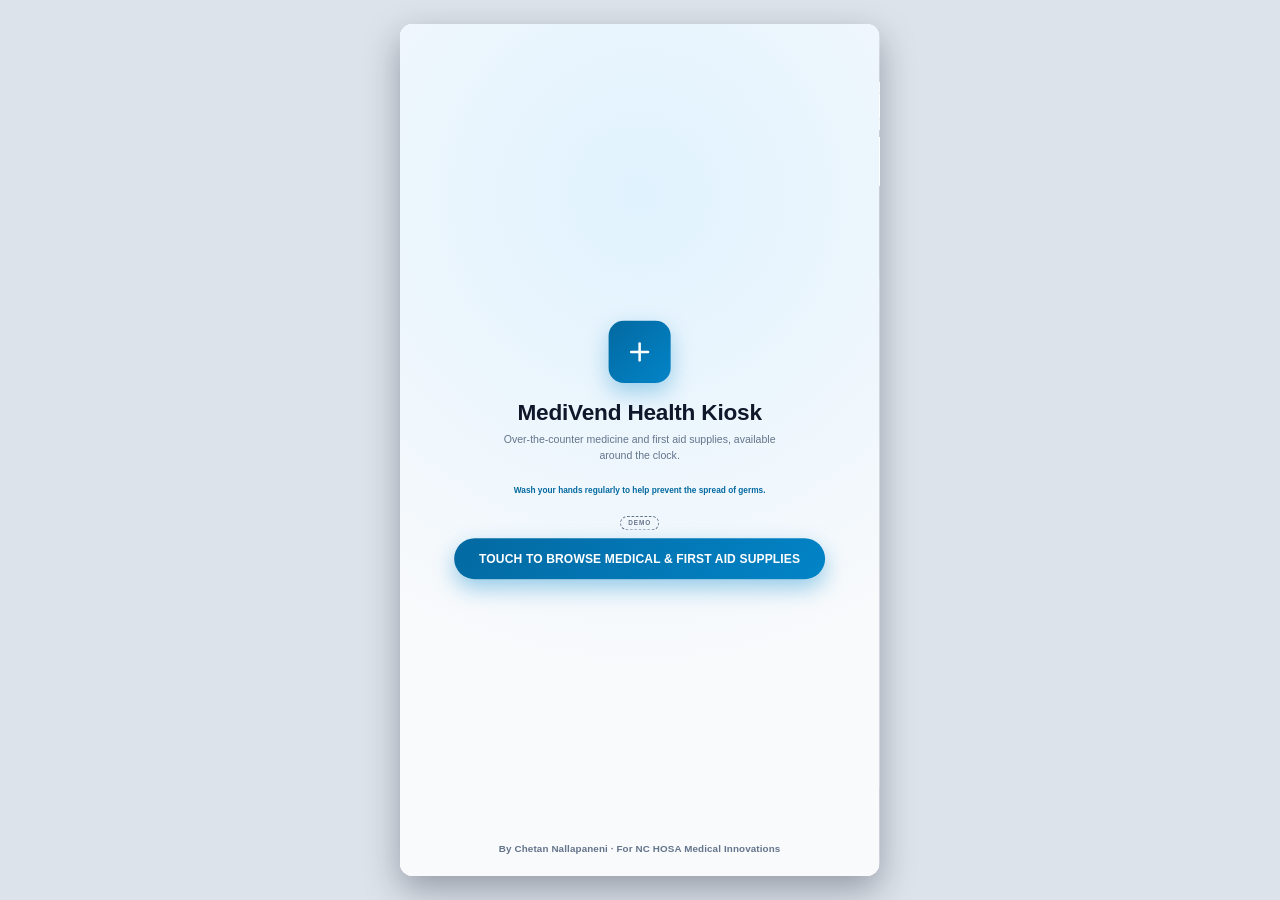
==== commit 0bf8ec14: "Add Judges demo panel, Disaster Relief Mode, and accessibility/i18n fixes Replaces the source-code v" ====
--- a/index.html
+++ b/index.html
@@ -4,7 +4,7 @@
 <meta charset="utf-8" />
 <meta name="viewport" content="width=device-width, initial-scale=1, viewport-fit=cover" />
 <title>MediVend Health Kiosk</title>
-<link rel="stylesheet" href="style.css?v=8" />
+<link rel="stylesheet" href="style.css?v=15" />
 </head>
 <body>
 
@@ -31,42 +31,51 @@
         </div>
 
         <div class="header-right">
+          <button class="header-icon-btn header-cart-btn" id="headerCartBtn">
+            <span id="headerCartIcon"></span>
+            <span class="header-cart-badge hidden" id="headerCartBadge">0</span>
+          </button>
           <button class="header-icon-btn" id="langBtn"><span id="langIcon"></span><span id="langCode">EN</span></button>
           <button class="header-icon-btn" id="a11yBtn"><span id="a11yIcon"></span></button>
-          <button class="code-btn" id="codeToggle">&lt;/&gt; code</button>
-
-          <div class="header-dropdown" id="langDropdown">
-            <div class="dd-title" data-i18n="ddLanguage">Language</div>
-            <div class="lang-choice-row">
-              <button class="lang-btn active" id="langEnBtn">English</button>
-              <button class="lang-btn" id="langEsBtn">Español</button>
-            </div>
-          </div>
-
-          <div class="header-dropdown" id="a11yDropdown">
-            <div class="dd-title" data-i18n="ddAccessibility">Accessibility</div>
-            <div class="dd-option-row">
-              <div>
-                <div class="dd-label" data-i18n="ddLargeText">Larger Text</div>
-                <div class="dd-sub" data-i18n="ddLargeTextSub">Increase text size kiosk-wide</div>
-              </div>
-              <div class="toggle-switch" id="largeTextToggle"><div class="knob"></div></div>
-            </div>
-            <div class="dd-option-row">
-              <div>
-                <div class="dd-label" data-i18n="ddHighContrast">High Contrast</div>
-                <div class="dd-sub" data-i18n="ddHighContrastSub">Stronger borders & colors</div>
-              </div>
-              <div class="toggle-switch" id="highContrastToggle"><div class="knob"></div></div>
-            </div>
-            <div class="dd-option-row">
-              <div>
-                <div class="dd-label" data-i18n="ddDarkMode">Dark Mode</div>
-                <div class="dd-sub" data-i18n="ddDarkModeSub">Easier on the eyes at night</div>
-              </div>
-              <div class="toggle-switch" id="darkModeToggle"><div class="knob"></div></div>
-            </div>
-          </div>
+          <button class="judges-btn" id="judgesToggle"><span id="judgesToggleIcon"></span><span data-i18n="judgesBtnLabel">Judges</span></button>
+        </div>
+      </div>
+
+      <!-- Language/Accessibility dropdowns live as direct children of .kiosk
+           (not nested in the header) so their z-index isn't trapped inside
+           .kiosk-header's own stacking context (it sets z-index:20) — that
+           trapping is what silently made them unopenable while Disaster
+           Relief Mode's full-screen overlay (z-index:45) was showing. -->
+      <div class="header-dropdown" id="langDropdown">
+        <div class="dd-title" data-i18n="ddLanguage">Language</div>
+        <div class="lang-choice-row">
+          <button class="lang-btn active" id="langEnBtn">English</button>
+          <button class="lang-btn" id="langEsBtn">Español</button>
+        </div>
+      </div>
+
+      <div class="header-dropdown" id="a11yDropdown">
+        <div class="dd-title" data-i18n="ddAccessibility">Accessibility</div>
+        <div class="dd-option-row">
+          <div>
+            <div class="dd-label" data-i18n="ddLargeText">Larger Text</div>
+            <div class="dd-sub" data-i18n="ddLargeTextSub">Increase text size kiosk-wide</div>
+          </div>
+          <div class="toggle-switch" id="largeTextToggle"><div class="knob"></div></div>
+        </div>
+        <div class="dd-option-row">
+          <div>
+            <div class="dd-label" data-i18n="ddHighContrast">High Contrast</div>
+            <div class="dd-sub" data-i18n="ddHighContrastSub">Stronger borders & colors</div>
+          </div>
+          <div class="toggle-switch" id="highContrastToggle"><div class="knob"></div></div>
+        </div>
+        <div class="dd-option-row">
+          <div>
+            <div class="dd-label" data-i18n="ddDarkMode">Dark Mode</div>
+            <div class="dd-sub" data-i18n="ddDarkModeSub">Easier on the eyes at night</div>
+          </div>
+          <div class="toggle-switch" id="darkModeToggle"><div class="knob"></div></div>
         </div>
       </div>
 
@@ -86,6 +95,8 @@
 
         <div class="filter-bar" id="filterBar"></div>
 
+        <div class="scenario-banners" id="scenarioBanners"></div>
+
         <div class="search-bar-wrap">
           <div class="search-field">
             <span id="searchIcon"></span>
@@ -104,7 +115,7 @@
           <span id="aabChevron"></span>
         </button>
 
-        <div class="search-banner warn" id="searchBanner">
+        <div class="search-banner" id="searchBanner">
           <span id="bannerIcon"></span>
           <div>
             <div id="bannerText"></div>
@@ -188,6 +199,29 @@
             <input type="text" id="chatInput" class="chat-input" data-i18n-placeholder="chatPlaceholder" placeholder="Type what's going on..." autocomplete="off" />
             <button class="icon-square-btn" id="chatSendBtn" style="background:var(--accent);color:#fff;border-color:var(--accent);"><span id="chatSendIcon"></span></button>
           </div>
+        </div>
+      </div>
+
+      <!-- ===== Disaster Relief Mode: off-grid triage terminal ===== -->
+      <div class="disaster-screen" id="disasterScreen">
+        <div class="disaster-topbar">
+          <div class="disaster-topbar-main">
+            <div class="disaster-topbar-title">
+              <span id="disasterAlertIcon"></span>
+              <span data-i18n="disasterTopbarTitle">DISASTER RELIEF MODE ACTIVE — PUBLIC HEALTH TRIAGE</span>
+            </div>
+          </div>
+          <div class="disaster-topbar-controls">
+            <button class="disaster-icon-btn" id="disasterLangBtn"><span id="disasterLangIcon"></span><span id="disasterLangCode">EN</span></button>
+            <button class="disaster-icon-btn" id="disasterA11yBtn"><span id="disasterA11yIcon"></span></button>
+          </div>
+        </div>
+        <div class="disaster-body" id="disasterBody"></div>
+        <div class="disaster-bottom-bar">
+          <button class="disaster-bottom-btn cart" id="disasterCartBtn" disabled><span id="disasterCartIcon"></span><span id="disasterCartLabel">Cart (0)</span></button>
+          <button class="disaster-bottom-btn" id="disasterAiBtn"><span id="disasterAiIcon"></span><span data-i18n="disasterAiBtnLabel">Local AI Triage Assistant</span></button>
+          <button class="disaster-bottom-btn emergency" id="disasterEmergencyBtn"><span id="disasterEmergencyIcon"></span><span data-i18n="disasterEmergencyBtnLabel">Emergency 911</span></button>
+          <button class="disaster-exit-btn" id="disasterExitBtn" data-i18n="disasterExitBtnLabel">Exit Disaster Mode</button>
         </div>
       </div>
 
@@ -214,6 +248,22 @@
 
         <div class="checkout-body">
 
+          <!-- Step: Drug interaction warning (only inserted when the cart needs it) -->
+          <div class="checkout-step" id="stepInteraction">
+            <div class="step-scroll">
+              <div class="interaction-panel">
+                <div class="interaction-icon"><span id="interactionIcon"></span></div>
+                <div class="interaction-title" data-i18n="interactionPanelTitle">Drug Interaction Warning</div>
+                <div class="interaction-sub" data-i18n="interactionPanelSub">This order combines items with a known safety risk when taken together.</div>
+                <div id="interactionList"></div>
+              </div>
+            </div>
+            <div class="checkout-footer interaction-footer">
+              <button class="primary-btn ghost" id="interactionBackBtn" data-i18n="interactionBackBtnLabel">Go Back &amp; Adjust Cart</button>
+              <button class="primary-btn danger" id="interactionContinueBtn" data-i18n="interactionContinueBtnLabel">I Understand — Continue</button>
+            </div>
+          </div>
+
           <!-- Step 1: Order review -->
           <div class="checkout-step active" id="stepReview">
             <div class="step-scroll">
@@ -235,7 +285,7 @@
           <!-- Step: Terms & liability -->
           <div class="checkout-step" id="stepTerms">
             <div class="step-scroll">
-              <div class="terms-box">MediVend Health Kiosk — Terms of Use &amp; Liability Waiver
+              <div class="terms-box" data-i18n="termsBoxText">MediVend Health Kiosk — Terms of Use &amp; Liability Waiver
 
 This kiosk dispenses over-the-counter (OTC) products only. It does not provide medical diagnosis, treatment, or professional healthcare advice, and is not a substitute for consulting a licensed pharmacist or physician.
 
@@ -338,17 +388,49 @@
         <div class="eicon" id="emergencyIcon"></div>
         <h1 data-i18n="emergencyTitle">EMERGENCY</h1>
         <p data-i18n="emergencyText">This machine cannot help with this. Please contact emergency services (911) or go to the nearest hospital immediately.</p>
+        <div class="emergency-er-list" id="emergencyErList"></div>
         <button class="reset-btn" id="emergencyReset" data-i18n="emergencyReset">Return to Home Screen</button>
       </div>
 
-      <!-- ===== Code viewer ===== -->
-      <div class="code-overlay" id="codeOverlay">
-        <div class="code-head">
-          <span class="title">Source Code</span>
-          <button class="close-btn" id="codeClose"><span id="codeCloseIcon"></span></button>
-        </div>
-        <div class="code-tabs" id="codeTabs"></div>
-        <pre class="code-body" id="codeBody">Loading source...</pre>
+      <!-- ===== Judges panel (demo controls) ===== -->
+      <div class="judges-overlay" id="judgesOverlay">
+        <div class="judges-head">
+          <span class="title" data-i18n="judgesPanelTitle">Judges Panel</span>
+          <button class="close-btn" id="judgesClose"><span id="judgesCloseIcon"></span></button>
+        </div>
+        <div class="judges-body">
+
+          <button class="judges-reset-all-btn" id="resetAllScenariosBtn" data-i18n="judgesResetAll">↺ Reset All Demo Scenarios</button>
+
+          <div class="judges-section-title" data-i18n="judgesSection1">1. Environmental &amp; Crisis Events</div>
+          <button class="judges-scenario-btn" id="thermalOverrideBtn">
+            <span id="thermalOverrideIcon"></span>
+            <span id="thermalOverrideLabel">Trigger Thermal Stability Override</span>
+          </button>
+          <button class="judges-scenario-btn" id="disasterModeBtn">
+            <span id="disasterModeIcon"></span>
+            <span id="disasterModeLabel">Activate Disaster Relief Mode</span>
+          </button>
+
+          <div class="judges-section-title" data-i18n="judgesSection2">2. Inventory &amp; Mechanical Stress Events</div>
+          <button class="judges-scenario-btn" id="dispenserJamBtn">
+            <span id="dispenserJamIcon"></span>
+            <span id="dispenserJamLabel">Arm Dispenser Jam (Next Order)</span>
+          </button>
+          <div class="judges-subtitle" data-i18n="judgesStockSub">Instant Out-of-Stock Simulation — toggle any item below:</div>
+          <div id="judgesStockList"></div>
+
+          <div class="judges-section-title" data-i18n="judgesSection3">3. Clinical &amp; Safety Edge Cases</div>
+          <button class="judges-scenario-btn danger" id="interactionDemoBtn">
+            <span id="interactionDemoIcon"></span>
+            <span data-i18n="judgesInteractionBtn">Simulate Drug Interaction (Aspirin + Ibuprofen)</span>
+          </button>
+          <button class="judges-scenario-btn danger" id="redFlagBtn">
+            <span id="redFlagIcon"></span>
+            <span data-i18n="judgesRedFlagBtn">Simulate: Chest Pain &amp; Left Arm Numbness</span>
+          </button>
+
+        </div>
       </div>
 
       <!-- ===== Toast ===== -->
@@ -358,12 +440,12 @@
   </div>
 </div>
 
-<script src="icons.js?v=3"></script>
+<script src="icons.js?v=4"></script>
 <script src="products.js?v=5"></script>
 <script src="product-art.js?v=3"></script>
-<script src="ai.js?v=2"></script>
+<script src="ai.js?v=3"></script>
 <script src="med-qa.js?v=6"></script>
-<script src="i18n.js?v=5"></script>
-<script src="kiosk.js?v=8"></script>
+<script src="i18n.js?v=9"></script>
+<script src="kiosk.js?v=14"></script>
 </body>
 </html>
--- a/style.css
+++ b/style.css
@@ -84,25 +84,44 @@
    cascades through every rem-based measurement) AND bumps the fixed-px
    touch targets below, so the effect is obvious rather than a subtle
    text nudge. */
-.kiosk { font-size: 16px; }
-.kiosk.a11y-large { font-size: 23px; }
+.kiosk { font-size: 17px; }
+.kiosk.a11y-large { font-size: 24px; }
+/* The actual fix for every rem-sized font-size in the app (rem is always
+   relative to <html>, never to .kiosk) — see largeTextToggle in kiosk.js. */
+html { font-size: 17px; }
+html.a11y-large { font-size: 24px; }
 
 .kiosk.a11y-large .header-icon-btn,
-.kiosk.a11y-large .code-btn { height: 76px; }
-.kiosk.a11y-large .filter-pill { height: 80px; }
+.kiosk.a11y-large .judges-btn { min-height: 76px; }
+.kiosk.a11y-large .filter-pill { min-height: 80px; }
 .kiosk.a11y-large .search-field,
 .kiosk.a11y-large .icon-square-btn { height: 92px; }
 .kiosk.a11y-large .add-btn { height: 104px; }
-.kiosk.a11y-large .review-pay-btn { height: 112px; min-width: 360px; }
-.kiosk.a11y-large .primary-btn { height: 108px; }
+.kiosk.a11y-large .review-pay-btn { min-height: 112px; min-width: 380px; }
+.kiosk.a11y-large .primary-btn { min-height: 108px; }
 .kiosk.a11y-large .qty-btn { width: 68px; height: 68px; }
-.kiosk.a11y-large .symptom-chip { height: 112px; }
+.kiosk.a11y-large .symptom-chip { min-height: 112px; }
 .kiosk.a11y-large .card-art { height: 190px; }
 .kiosk.a11y-large .card-art svg { width: 76px; height: 76px; }
 .kiosk.a11y-large .card-art svg.product-art { width: 112px; height: 146px; }
 .kiosk.a11y-large .modal-close-btn,
 .kiosk.a11y-large .checkout-back-btn { width: 68px; height: 68px; }
-.kiosk.a11y-large .ai-assistant-banner { height: 116px; }
+.kiosk.a11y-large .ai-assistant-banner { min-height: 116px; }
+.kiosk.a11y-large .emergency-call-btn { min-height: 80px; }
+.kiosk.a11y-large .lang-btn { min-height: 64px; }
+.kiosk.a11y-large .nr-care-btn { min-height: 72px; }
+.kiosk.a11y-large .search-banner .nr-care-btn { min-height: 64px; }
+.kiosk.a11y-large .chat-product-card .cp-add { min-height: 72px; }
+.kiosk.a11y-large .chat-care-card .cc-btn { min-height: 64px; }
+.kiosk.a11y-large .scenario-banner button { min-height: 56px; }
+.kiosk.a11y-large .done-now-btn { min-height: 88px; }
+.kiosk.a11y-large .judges-scenario-btn { min-height: 90px; }
+.kiosk.a11y-large .judges-reset-all-btn { min-height: 68px; }
+.kiosk.a11y-large .judges-row .jr-toggle { min-height: 52px; }
+.kiosk.a11y-large .disaster-bottom-btn { min-height: 76px; }
+.kiosk.a11y-large .disaster-exit-btn { min-height: 76px; }
+.kiosk.a11y-large .disaster-item-card .di-dispense-btn { min-height: 72px; }
+.kiosk.a11y-large .reset-btn { min-height: 92px; }
 
 .kiosk.high-contrast {
   --border: #000000;
@@ -158,7 +177,7 @@
 
 .emergency-call-btn {
   display: flex; align-items: center; gap: 10px;
-  height: 68px;
+  min-height: 68px;
   padding: 0 22px;
   border-radius: 34px;
   border: 2px solid var(--danger);
@@ -185,25 +204,35 @@
   gap: 2px;
 }
 .header-icon-btn svg { width: 24px; height: 24px; }
-
-.code-btn {
-  height: 64px;
+.header-cart-btn { position: relative; }
+.header-cart-badge {
+  position: absolute; top: -6px; right: -6px;
+  min-width: 22px; height: 22px; border-radius: 11px;
+  background: var(--accent); color: #fff; font-size: 0.72rem; font-weight: 800;
+  display: flex; align-items: center; justify-content: center; padding: 0 4px;
+}
+.header-cart-badge.hidden { display: none; }
+
+.judges-btn {
+  display: flex; align-items: center; gap: 8px;
+  min-height: 64px;
   padding: 0 18px;
   border-radius: 16px;
-  border: 1px solid var(--border);
-  background: var(--panel-2);
-  color: var(--muted);
-  font-family: "SF Mono", Menlo, monospace;
+  border: 2px solid var(--accent);
+  background: rgba(2, 132, 199, 0.08);
+  color: var(--accent-2);
+  font-weight: 800;
   font-size: 0.95rem;
   cursor: pointer;
 }
-.code-btn:hover { color: var(--text); border-color: var(--accent); }
+.judges-btn svg { width: 20px; height: 20px; }
+.judges-btn:active { transform: scale(0.96); }
 
 /* Dropdown panels (language / accessibility) */
 .header-dropdown {
   position: absolute;
   top: 76px;
-  right: 0;
+  right: 32px;
   width: 320px;
   background: var(--panel);
   border: 1px solid var(--border);
@@ -213,7 +242,7 @@
   display: none;
   flex-direction: column;
   gap: 14px;
-  z-index: 30;
+  z-index: 46;
 }
 .header-dropdown.show { display: flex; }
 .header-dropdown .dd-title { font-weight: 800; font-size: 1rem; margin-bottom: 2px; }
@@ -227,7 +256,7 @@
 
 .lang-choice-row { display: flex; gap: 10px; }
 .lang-btn {
-  flex: 1; height: 56px; border-radius: 12px;
+  flex: 1; min-height: 56px; border-radius: 12px;
   border: 2px solid var(--border);
   background: var(--panel-2);
   font-weight: 700; font-size: 1rem; cursor: pointer; color: var(--text);
@@ -357,12 +386,47 @@
   border-bottom: 1px solid var(--border);
 }
 
+/* ---------- Scenario banners (judges-panel-triggered kiosk states) ---------- */
+
+.scenario-banners {
+  display: flex;
+  flex-direction: column;
+  gap: 10px;
+  padding: 16px 24px 0;
+}
+.scenario-banner {
+  display: flex;
+  align-items: center;
+  gap: 14px;
+  padding: 16px 18px;
+  border-radius: 14px;
+  font-size: 0.95rem;
+  font-weight: 700;
+  line-height: 1.4;
+}
+.scenario-banner svg { width: 26px; height: 26px; flex-shrink: 0; }
+.scenario-banner span.sb-text { flex: 1; }
+.scenario-banner.temp { background: var(--danger-bg); border: 2px solid var(--danger-border); color: var(--danger); }
+.scenario-banner.disaster { background: var(--warn-bg); border: 2px solid var(--warn-border); color: var(--warn); }
+.scenario-banner button {
+  flex-shrink: 0;
+  min-height: 44px;
+  padding: 0 16px;
+  border-radius: 10px;
+  border: none;
+  background: rgba(255,255,255,0.5);
+  color: inherit;
+  font-weight: 800;
+  font-size: 0.82rem;
+  cursor: pointer;
+}
+
 .filter-pill {
   flex-shrink: 0;
   display: flex;
   align-items: center;
   gap: 8px;
-  height: 68px;
+  min-height: 68px;
   padding: 0 22px;
   border-radius: 34px;
   border: 2px solid var(--border);
@@ -447,6 +511,7 @@
 }
 .search-banner.show { display: flex; }
 .search-banner.warn { background: var(--warn-bg); border: 2px solid var(--warn-border); color: var(--warn); }
+.search-banner.info { background: rgba(2,132,199,0.08); border: 2px solid var(--accent); color: var(--accent-2); }
 .search-banner svg { width: 28px; height: 28px; flex-shrink: 0; margin-top: 2px; }
 
 .results-heading {
@@ -464,7 +529,7 @@
   gap: 16px;
   width: calc(100% - 48px);
   margin: 0 24px 16px;
-  height: 96px;
+  min-height: 96px;
   padding: 0 20px;
   border-radius: 20px;
   border: 2px solid var(--accent);
@@ -533,7 +598,7 @@
 .chat-product-card .cp-name { font-weight: 700; font-size: 1rem; }
 .chat-product-card .cp-meta { font-size: 0.85rem; color: var(--muted); }
 .chat-product-card .cp-add {
-  flex-shrink: 0; height: 60px; padding: 0 20px; border-radius: 14px;
+  flex-shrink: 0; min-height: 60px; padding: 0 20px; border-radius: 14px;
   border: none; background: var(--accent); color: #fff;
   font-weight: 800; font-size: 0.95rem; cursor: pointer;
   box-shadow: 0 3px 10px rgba(2, 132, 199, 0.25);
@@ -556,7 +621,7 @@
 .chat-care-card .cc-icon-wrap svg { width: 22px; height: 22px; }
 .chat-care-card .cc-text { flex: 1; font-size: 0.92rem; color: var(--text); font-weight: 600; }
 .chat-care-card .cc-btn {
-  flex-shrink: 0; height: 52px; padding: 0 16px; border-radius: 12px;
+  flex-shrink: 0; min-height: 52px; padding: 0 16px; border-radius: 12px;
   border: none; background: var(--accent); color: #fff;
   font-weight: 800; font-size: 0.88rem; cursor: pointer;
   box-shadow: 0 3px 10px rgba(2, 132, 199, 0.25);
@@ -578,6 +643,193 @@
   font-family: inherit; outline: none;
 }
 .chat-input:focus { border-color: var(--accent); }
+
+/* ---------- Disaster Relief Mode: off-grid triage terminal ----------
+   Deliberately a fixed crisis palette (true black / slate / amber),
+   independent of the app's own light/dark/high-contrast tokens — this is
+   meant to read as a completely different device state, not a themed
+   variant of the storefront. */
+
+.disaster-screen {
+  position: absolute;
+  inset: 0;
+  z-index: 45;
+  background: #000;
+  color: #fff;
+  display: none;
+  flex-direction: column;
+}
+.disaster-screen.show { display: flex; }
+
+.disaster-topbar {
+  flex-shrink: 0;
+  background: #F59E0B;
+  color: #1a1300;
+  padding: 20px 24px;
+  display: flex;
+  align-items: center;
+  gap: 14px;
+}
+.disaster-topbar-main { flex: 1; text-align: center; }
+.disaster-topbar-title {
+  display: flex; align-items: center; justify-content: center; gap: 10px;
+  font-weight: 900; font-size: 1.1rem; letter-spacing: 0.3px;
+}
+.disaster-topbar-title svg { width: 26px; height: 26px; flex-shrink: 0; }
+.disaster-topbar-sub { font-size: 0.82rem; font-weight: 700; margin-top: 6px; opacity: 0.85; }
+
+.disaster-topbar-controls { display: flex; gap: 10px; flex-shrink: 0; }
+.disaster-icon-btn {
+  width: 52px; min-height: 52px; border-radius: 14px;
+  border: 2px solid rgba(26, 19, 0, 0.35);
+  background: rgba(26, 19, 0, 0.12);
+  color: #1a1300;
+  display: flex; flex-direction: column; align-items: center; justify-content: center;
+  gap: 2px; cursor: pointer; font-weight: 800; font-size: 0.62rem;
+}
+.disaster-icon-btn svg { width: 22px; height: 22px; }
+.kiosk.a11y-large .disaster-icon-btn { width: 64px; min-height: 64px; }
+.kiosk.high-contrast .disaster-icon-btn { border-color: #1a1300; border-width: 3px; }
+
+.disaster-body { flex: 1; overflow-y: auto; padding: 28px 24px; background: #0F172A; display: flex; flex-direction: column; }
+
+.disaster-triage-wrap { display: flex; flex-direction: column; flex: 1; gap: 16px; }
+.disaster-triage-grid { flex: 1; display: grid; grid-template-columns: 1fr 1fr; grid-template-rows: repeat(2, 1fr); gap: 16px; }
+.disaster-tile {
+  background: #111c2f; border: 2px solid #334155; border-radius: 20px;
+  padding: 24px 16px; min-height: 190px;
+  display: flex; flex-direction: column; align-items: center; justify-content: center;
+  text-align: center; gap: 10px; cursor: pointer;
+}
+.disaster-tile:active { transform: scale(0.97); background: #1a2942; }
+.disaster-tile.disabled { opacity: 0.4; pointer-events: none; }
+.disaster-tile .dt-icon {
+  width: 60px; height: 60px; border-radius: 16px;
+  background: #1e293b; color: #F59E0B;
+  display: flex; align-items: center; justify-content: center;
+}
+.disaster-tile .dt-icon svg { width: 30px; height: 30px; }
+.disaster-tile .dt-label { font-weight: 800; font-size: 1.02rem; color: #fff; }
+.disaster-tile .dt-ration { font-size: 0.75rem; font-weight: 700; color: #94a3b8; background: #0b1220; padding: 4px 10px; border-radius: 8px; }
+
+.disaster-item-header { display: flex; align-items: center; gap: 14px; margin-bottom: 20px; }
+.disaster-back-btn {
+  width: 52px; height: 52px; border-radius: 14px;
+  background: #1e293b; border: 2px solid #334155; color: #fff;
+  display: flex; align-items: center; justify-content: center; cursor: pointer; flex-shrink: 0;
+}
+.disaster-back-btn svg { width: 22px; height: 22px; }
+.disaster-item-title { font-size: 1.25rem; font-weight: 800; color: #fff; }
+
+.disaster-item-card {
+  display: flex; align-items: center; gap: 16px;
+  background: #111c2f; border: 2px solid #334155; border-radius: 18px;
+  padding: 18px; margin-bottom: 14px;
+}
+.disaster-item-card .di-icon {
+  width: 56px; height: 56px; border-radius: 14px; flex-shrink: 0;
+  background: #1e293b; color: #F59E0B;
+  display: flex; align-items: center; justify-content: center;
+}
+.disaster-item-card .di-icon svg { width: 26px; height: 26px; }
+.disaster-item-card .di-info { flex: 1; }
+.disaster-item-card .di-name { font-weight: 800; font-size: 1.02rem; color: #fff; }
+.disaster-item-card .di-price { font-size: 0.85rem; font-weight: 700; color: #4ade80; margin-top: 3px; }
+.disaster-item-card .di-dispense-btn {
+  flex-shrink: 0; min-height: 60px; padding: 0 20px; border-radius: 14px;
+  border: none; background: #F59E0B; color: #1a1300;
+  font-weight: 900; font-size: 0.92rem; cursor: pointer;
+}
+.disaster-item-card .di-dispense-btn:disabled { background: #334155; color: #64748b; cursor: default; }
+
+.disaster-guidance { display: flex; flex-direction: column; align-items: center; text-align: center; }
+.disaster-guidance .dg-icon {
+  width: 100px; height: 100px; border-radius: 50%;
+  background: #0b1220; border: 3px solid #4ade80; color: #4ade80;
+  display: flex; align-items: center; justify-content: center; margin-bottom: 20px;
+}
+.disaster-guidance .dg-icon svg { width: 48px; height: 48px; }
+.disaster-guidance .dg-title { font-size: 1.35rem; font-weight: 900; margin-bottom: 14px; color: #fff; }
+.disaster-guidance .dg-text {
+  font-size: 1.05rem; line-height: 1.6; color: #e2e8f0; text-align: left;
+  max-width: 560px; margin-bottom: 22px;
+  background: #111c2f; border: 2px solid #334155; border-radius: 16px; padding: 20px 22px;
+  white-space: pre-line;
+}
+.disaster-guidance .dg-qr-row {
+  display: flex; align-items: center; gap: 16px;
+  background: #0b1220; border: 1px solid #334155; border-radius: 14px; padding: 14px 18px;
+}
+.disaster-guidance .dg-qr-text { font-size: 0.82rem; color: #94a3b8; text-align: left; max-width: 260px; }
+
+.disaster-cooldown { display: flex; flex-direction: column; align-items: center; justify-content: center; text-align: center; min-height: 100%; }
+.disaster-cooldown .dc-icon {
+  width: 120px; height: 120px; border-radius: 50%;
+  background: #0b1220; border: 3px solid #F59E0B; color: #F59E0B;
+  display: flex; align-items: center; justify-content: center; margin-bottom: 20px;
+}
+.disaster-cooldown .dc-icon svg { width: 52px; height: 52px; }
+.disaster-cooldown .dc-title { font-size: 1.4rem; font-weight: 900; color: #fff; margin-bottom: 8px; }
+.disaster-cooldown .dc-count { font-size: 3rem; font-weight: 900; color: #F59E0B; margin: 12px 0; font-variant-numeric: tabular-nums; }
+.disaster-cooldown .dc-sub { font-size: 1rem; color: #94a3b8; max-width: 460px; }
+
+.disaster-bottom-bar {
+  flex-shrink: 0; display: flex; gap: 12px;
+  padding: 16px 20px calc(env(safe-area-inset-bottom, 0px) + 16px);
+  background: #0b1220; border-top: 2px solid #334155;
+}
+.disaster-bottom-btn {
+  flex: 1; min-height: 64px; border-radius: 14px; border: 2px solid #334155;
+  background: #1e293b; color: #fff; font-weight: 800; font-size: 0.85rem;
+  display: flex; align-items: center; justify-content: center; gap: 8px; cursor: pointer;
+}
+.disaster-bottom-btn svg { width: 20px; height: 20px; }
+.disaster-bottom-btn.emergency { background: #7f1d1d; border-color: #ef4444; }
+.disaster-bottom-btn.cart { background: #14291f; border-color: #22c55e; color: #4ade80; }
+.disaster-bottom-btn.cart:disabled { background: #1e293b; border-color: #334155; color: #64748b; cursor: default; }
+/* "Other Supplies" sells at normal price through the exact same checkout/
+   payment flow as the main catalog, so its cards intentionally break from
+   the dark crisis theme and match the regular shopping UI instead — a
+   visual cue that this part of the screen is normal commerce, not
+   rationed relief. */
+.disaster-item-card.standard {
+  background: #f8fafc; border-color: #e2e8f0;
+}
+.disaster-item-card .di-icon.standard { background: #eef2f6; color: #0284c7; }
+.disaster-item-card .di-name.standard { color: #0f172a; }
+.disaster-item-card .di-price.standard { color: #64748b; }
+.disaster-item-card .di-dispense-btn.standard { background: #0284c7; color: #fff; }
+.disaster-item-card .di-dispense-btn.standard:disabled { background: #cbd5e1; color: #64748b; }
+.disaster-tile.other { flex-shrink: 0; min-height: 90px; flex-direction: row; justify-content: flex-start; gap: 16px; text-align: left; padding: 16px 20px; }
+.disaster-tile.other .dt-icon { width: 48px; height: 48px; flex-shrink: 0; }
+.disaster-tile.other .dt-icon svg { width: 24px; height: 24px; }
+.disaster-exit-btn {
+  flex-shrink: 0; min-height: 64px; padding: 0 16px; border-radius: 14px;
+  border: 2px dashed #475569; background: transparent; color: #94a3b8;
+  font-weight: 800; font-size: 0.78rem; cursor: pointer;
+}
+
+.kiosk.high-contrast .disaster-tile,
+.kiosk.high-contrast .disaster-item-card,
+.kiosk.high-contrast .disaster-back-btn,
+.kiosk.high-contrast .disaster-exit-btn,
+.kiosk.high-contrast .disaster-bottom-btn {
+  border-width: 3px !important;
+  border-color: #fff !important;
+}
+.kiosk.high-contrast .disaster-topbar {
+  background: #000;
+  color: #fff;
+  border-bottom: 3px solid #fff;
+}
+.kiosk.high-contrast .disaster-body {
+  background: #000;
+}
+.kiosk.high-contrast .disaster-tile .dt-label,
+.kiosk.high-contrast .disaster-item-card,
+.kiosk.high-contrast .disaster-guidance {
+  color: #fff !important;
+}
 
 /* ---------- Nearby Care directory screen ---------- */
 
@@ -647,7 +899,7 @@
 
 .nr-care-btn {
   margin-top: 16px;
-  height: 60px;
+  min-height: 60px;
   padding: 0 22px;
   border-radius: 30px;
   border: none;
@@ -658,7 +910,7 @@
   cursor: pointer;
   box-shadow: 0 4px 12px rgba(2, 132, 199, 0.25);
 }
-.search-banner .nr-care-btn { margin-top: 10px; height: 52px; padding: 0 18px; font-size: 0.85rem; }
+.search-banner .nr-care-btn { margin-top: 10px; min-height: 52px; padding: 0 18px; font-size: 0.85rem; }
 
 /* ---------- Product grid ---------- */
 
@@ -710,6 +962,8 @@
 }
 .card-badge.age { left: 10px; background: var(--danger); color: #fff; }
 .card-badge.oos { right: 10px; background: rgba(15,23,42,0.75); color: #fff; }
+.card-badge.templocked { left: 10px; background: var(--danger); color: #fff; }
+.card-badge.priority { right: 10px; background: var(--accent); color: #fff; }
 .card-badge svg { width: 13px; height: 13px; }
 
 .card-title { font-size: 1.15rem; font-weight: 800; line-height: 1.3; min-height: 2.6em; }
@@ -800,7 +1054,7 @@
 .cart-total-value { font-size: 2rem; font-weight: 800; }
 
 .review-pay-btn {
-  height: 96px;
+  min-height: 96px;
   min-width: 320px;
   padding: 0 36px;
   border-radius: 50px;
@@ -929,7 +1183,7 @@
 
 .primary-btn {
   width: 100%;
-  height: 92px;
+  min-height: 92px;
   border-radius: 20px;
   border: none;
   background: var(--accent);
@@ -959,7 +1213,7 @@
   gap: 14px;
 }
 .symptom-chip {
-  height: 96px;
+  min-height: 96px;
   border-radius: 18px;
   border: 2px solid var(--border);
   background: var(--panel);
@@ -1104,6 +1358,39 @@
 .terms-checkbox.checked { background: var(--accent); border-color: var(--accent); }
 .terms-check-row .tc-label { font-size: 1.05rem; font-weight: 700; }
 
+/* drug interaction warning step */
+.interaction-panel {
+  flex: 1;
+  display: flex;
+  flex-direction: column;
+  align-items: center;
+  text-align: center;
+}
+.interaction-icon {
+  width: 120px; height: 120px; border-radius: 50%;
+  background: var(--danger-bg); border: 2px solid var(--danger-border);
+  color: var(--danger);
+  display: flex; align-items: center; justify-content: center;
+  margin-bottom: 20px;
+}
+.interaction-icon svg { width: 56px; height: 56px; }
+.interaction-title { font-size: 1.5rem; font-weight: 800; margin-bottom: 8px; }
+.interaction-sub { font-size: 1rem; color: var(--muted); max-width: 480px; margin-bottom: 20px; line-height: 1.5; }
+.interaction-card {
+  width: 100%;
+  text-align: left;
+  background: var(--danger-bg);
+  border: 2px solid var(--danger-border);
+  border-radius: 16px;
+  padding: 18px 20px;
+  margin-bottom: 14px;
+}
+.interaction-card .ic-title { font-weight: 800; color: var(--danger); font-size: 1.05rem; margin-bottom: 4px; }
+.interaction-card .ic-items { font-size: 0.85rem; color: var(--muted); font-weight: 700; margin-bottom: 10px; }
+.interaction-card .ic-detail { font-size: 0.95rem; line-height: 1.5; color: var(--text); }
+.interaction-footer { display: flex; gap: 12px; }
+.interaction-footer .primary-btn { width: auto; flex: 1; }
+
 /* age verification step */
 .verify-panel {
   flex: 1;
@@ -1201,6 +1488,7 @@
   position: relative;
 }
 .dispense-anim.working { color: var(--accent-2); background: var(--panel-2); border-color: var(--border); }
+.dispense-anim.failed { color: var(--danger); background: var(--danger-bg); border-color: var(--danger-border); }
 .dispense-anim svg { width: 100px; height: 100px; }
 .dispense-anim .drop-icon { position: absolute; width: 48px; height: 48px; color: var(--accent-2); animation: dispenseDrop 1s ease-in; }
 @keyframes dispenseDrop {
@@ -1261,7 +1549,7 @@
 
 .done-now-btn {
   margin-top: 16px;
-  height: 76px;
+  min-height: 76px;
   padding: 0 34px;
   border-radius: 40px;
   border: 2px solid var(--border);
@@ -1298,7 +1586,22 @@
 }
 .emergency-overlay .eicon svg { width: 100px; height: 100px; }
 .emergency-overlay h1 { font-size: 3rem; margin: 20px 0 16px; letter-spacing: 0.5px; }
-.emergency-overlay p { font-size: 1.4rem; line-height: 1.5; max-width: 640px; margin: 0 0 36px; }
+.emergency-overlay p { font-size: 1.4rem; line-height: 1.5; max-width: 640px; margin: 0 0 24px; }
+.emergency-er-list {
+  width: 100%; max-width: 640px;
+  display: flex; flex-direction: column; gap: 12px;
+  margin-bottom: 28px;
+}
+.emergency-er-card {
+  background: rgba(255,255,255,0.14);
+  border: 1px solid rgba(255,255,255,0.4);
+  border-radius: 14px;
+  padding: 14px 18px;
+  text-align: left;
+  color: #fff;
+}
+.emergency-er-card .er-name { font-weight: 800; font-size: 1.05rem; margin-bottom: 4px; }
+.emergency-er-card .er-detail { font-size: 0.9rem; opacity: 0.92; }
 .emergency-overlay .reset-btn {
   border: 2px solid rgba(255,255,255,0.7);
   background: transparent;
@@ -1310,43 +1613,99 @@
   cursor: pointer;
 }
 
-/* ---------- Code viewer ---------- */
-
-.code-overlay {
+/* ---------- Judges panel (demo controls) ---------- */
+
+.judges-overlay {
   position: absolute;
   inset: 0;
   z-index: 400;
-  background: #fff;
+  background: var(--bg);
   display: none;
   flex-direction: column;
 }
-.code-overlay.show { display: flex; }
-.code-overlay .code-head {
+.judges-overlay.show { display: flex; }
+.judges-head {
+  flex-shrink: 0;
   display: flex; align-items: center; justify-content: space-between;
   padding: 26px 24px 14px; border-bottom: 1px solid var(--border);
 }
-.code-overlay .code-head .title { font-weight: 800; font-size: 1.2rem; }
-.code-overlay .close-btn {
+.judges-head .title { font-weight: 800; font-size: 1.2rem; }
+.judges-overlay .close-btn {
   width: 52px; height: 52px; border-radius: 50%;
   border: 1px solid var(--border); background: var(--panel-2); color: var(--text);
   cursor: pointer; display: flex; align-items: center; justify-content: center;
 }
-.code-overlay .close-btn svg { width: 20px; height: 20px; }
-.code-tabs {
-  display: flex; gap: 8px; padding: 12px 16px; overflow-x: auto;
-  border-bottom: 1px solid var(--border); flex-shrink: 0;
-}
-.code-tabs button {
-  flex-shrink: 0; border: 1px solid var(--border); background: var(--panel-2);
-  color: var(--muted); font-family: "SF Mono", Menlo, monospace; font-size: 0.85rem;
-  padding: 8px 12px; border-radius: 8px; cursor: pointer;
-}
-.code-tabs button.active { color: #fff; background: var(--accent); border-color: transparent; }
-.code-body {
-  flex: 1; overflow: auto; margin: 0; padding: 18px;
-  font-family: "SF Mono", Menlo, Consolas, monospace; font-size: 0.85rem;
-  line-height: 1.55; color: #1f2937; background: #fbfbfc; white-space: pre;
-}
+.judges-overlay .close-btn svg { width: 20px; height: 20px; }
+
+.judges-body { flex: 1; overflow-y: auto; padding: 24px; }
+
+.judges-section-title {
+  font-weight: 800; font-size: 1.05rem; margin: 26px 0 14px; color: var(--text);
+}
+.judges-section-title:first-child { margin-top: 0; }
+
+.judges-scenario-btn {
+  width: 100%; min-height: 76px;
+  border-radius: 16px;
+  border: 2px solid var(--accent);
+  background: rgba(2, 132, 199, 0.08);
+  color: var(--accent-2);
+  font-weight: 800; font-size: 1.05rem;
+  display: flex; align-items: center; justify-content: center; gap: 10px;
+  cursor: pointer; margin-bottom: 12px;
+}
+.judges-scenario-btn svg { width: 24px; height: 24px; }
+.judges-scenario-btn:active { transform: scale(0.98); }
+.judges-scenario-btn.active-state { background: var(--accent); color: #fff; }
+.judges-scenario-btn.danger {
+  border-color: var(--danger-border);
+  background: var(--danger-bg);
+  color: var(--danger);
+}
+
+.judges-reset-all-btn {
+  width: 100%; min-height: 56px;
+  border-radius: 14px;
+  border: 2px dashed var(--border);
+  background: var(--panel);
+  color: var(--muted);
+  font-weight: 800; font-size: 0.9rem;
+  cursor: pointer;
+  margin-bottom: 22px;
+}
+.judges-reset-all-btn:active { transform: scale(0.98); }
+
+.judges-subtitle {
+  font-size: 0.85rem;
+  color: var(--muted);
+  font-weight: 600;
+  margin: -4px 0 12px;
+}
+
+.judges-row {
+  display: flex; align-items: center; gap: 12px;
+  padding: 12px 0; border-bottom: 1px solid var(--border);
+}
+.judges-row .jr-icon {
+  width: 40px; height: 40px; border-radius: 10px; flex-shrink: 0;
+  background: var(--panel-2); color: var(--accent-2);
+  display: flex; align-items: center; justify-content: center;
+}
+.judges-row .jr-icon svg { width: 20px; height: 20px; }
+.judges-row .jr-name { flex: 1; font-weight: 600; font-size: 0.95rem; }
+.judges-row .jr-status {
+  font-size: 0.72rem; font-weight: 800; letter-spacing: 0.3px;
+  padding: 5px 9px; border-radius: 8px; flex-shrink: 0;
+}
+.judges-row .jr-status.in { background: var(--success-bg); color: var(--success); }
+.judges-row .jr-status.out { background: var(--panel-2); color: var(--muted); }
+.judges-row .jr-toggle {
+  flex-shrink: 0; min-height: 44px; padding: 0 14px;
+  border-radius: 10px; border: 1px solid var(--border);
+  background: var(--panel); color: var(--text);
+  font-weight: 700; font-size: 0.82rem; cursor: pointer;
+}
+.judges-row .jr-toggle:active { transform: scale(0.95); }
 
 /* ---------- Toast ---------- */
 
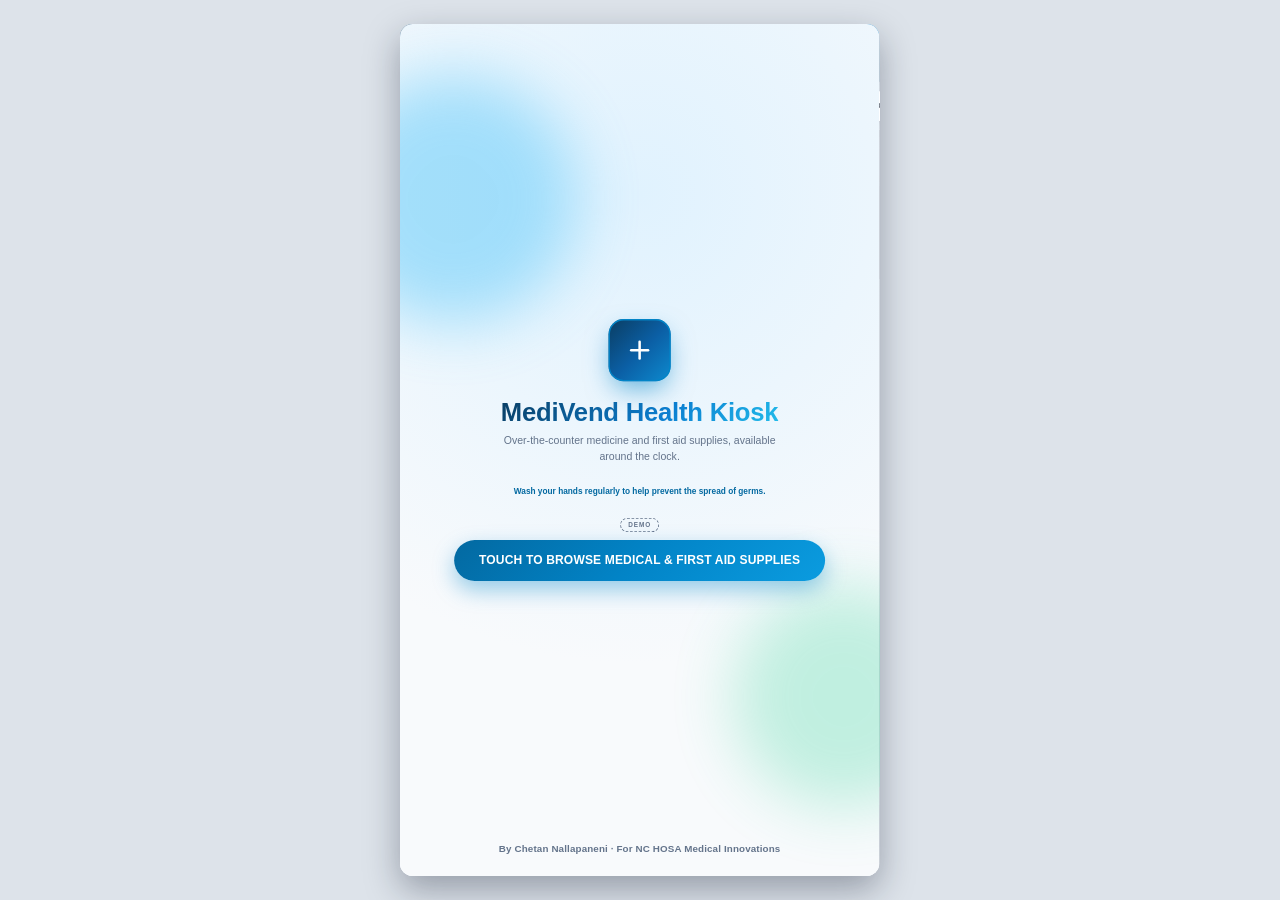
==== commit abdead46: "Rewrite AI Assistant as a full NLU pipeline; add real scannable QR codes The assistant now runs thro" ====
--- a/index.html
+++ b/index.html
@@ -4,7 +4,7 @@
 <meta charset="utf-8" />
 <meta name="viewport" content="width=device-width, initial-scale=1, viewport-fit=cover" />
 <title>MediVend Health Kiosk</title>
-<link rel="stylesheet" href="style.css?v=15" />
+<link rel="stylesheet" href="style.css?v=24" />
 </head>
 <body>
 
@@ -196,7 +196,7 @@
           <div class="chat-log" id="chatLog"></div>
           <div class="chat-input-row">
             <button class="icon-square-btn mic" id="chatMicBtn"><span id="chatMicIcon"></span></button>
-            <input type="text" id="chatInput" class="chat-input" data-i18n-placeholder="chatPlaceholder" placeholder="Type what's going on..." autocomplete="off" />
+            <input type="text" id="chatInput" class="chat-input" data-i18n-placeholder="chatPlaceholder" placeholder="Ask anything — symptoms, items, first aid..." autocomplete="off" />
             <button class="icon-square-btn" id="chatSendBtn" style="background:var(--accent);color:#fff;border-color:var(--accent);"><span id="chatSendIcon"></span></button>
           </div>
         </div>
@@ -256,17 +256,23 @@
                 <div class="interaction-title" data-i18n="interactionPanelTitle">Drug Interaction Warning</div>
                 <div class="interaction-sub" data-i18n="interactionPanelSub">This order combines items with a known safety risk when taken together.</div>
                 <div id="interactionList"></div>
+                <div class="ack-check interaction-ack" id="interactionAckRow" role="checkbox" aria-checked="false" tabindex="0">
+                  <div class="ack-checkbox" id="interactionAckBox"></div>
+                  <span class="ack-check-label" data-i18n="interactionAckLabel">I understand these items should not be taken together, and I choose to continue at my own risk.</span>
+                </div>
+                <div class="ack-hint" id="interactionAckHint" data-i18n="ackMustCheck">Tick the box to confirm you understand — you can't continue without it.</div>
               </div>
             </div>
             <div class="checkout-footer interaction-footer">
               <button class="primary-btn ghost" id="interactionBackBtn" data-i18n="interactionBackBtnLabel">Go Back &amp; Adjust Cart</button>
-              <button class="primary-btn danger" id="interactionContinueBtn" data-i18n="interactionContinueBtnLabel">I Understand — Continue</button>
+              <button class="primary-btn danger locked" id="interactionContinueBtn" aria-disabled="true" data-i18n="interactionContinueBtnLabel">I Understand — Continue</button>
             </div>
           </div>
 
           <!-- Step 1: Order review -->
           <div class="checkout-step active" id="stepReview">
             <div class="step-scroll">
+              <div class="review-warning-banner" id="reviewInteractionBanner" style="display:none"><span></span></div>
               <div id="reviewList"></div>
               <div class="summary-card">
                 <div class="summary-row"><span data-i18n="subtotal">Subtotal</span><span id="sumSubtotal">$0.00</span></div>
@@ -369,10 +375,11 @@
         <div class="receipt-card" id="receiptCard"></div>
 
         <div class="safety-card" id="safetyCard">
-          <div class="qr-placeholder"></div>
+          <div class="qr-box" id="orderQr"></div>
           <div>
             <div class="safety-title" data-i18n="safetyTitle">Usage &amp; Safety Guidelines</div>
-            <div class="safety-sub" data-i18n="safetySub">Scan this code with your phone for full drug facts, dosage instructions, and safety information for your purchase.</div>
+            <div class="safety-sub" data-i18n="safetySub">Scan this QR code with your phone's camera to open the drug facts, directions and safety warnings for exactly what you bought.</div>
+            <div class="qr-url" id="orderQrUrl"></div>
           </div>
         </div>
 
@@ -433,6 +440,47 @@
         </div>
       </div>
 
+      <!-- ===== Mandatory safety acknowledgment (dangerous medicines) ===== -->
+      <div class="ack-overlay" id="safetyAckOverlay" role="dialog" aria-modal="true" aria-labelledby="ackTitle">
+        <div class="ack-card" id="ackCard">
+          <div class="ack-head">
+            <div class="ack-icon" id="ackIcon"></div>
+            <div>
+              <div class="ack-kicker" data-i18n="ackKicker">SAFETY WARNING</div>
+              <div class="ack-title" id="ackTitle" data-i18n="ackTitle">This medicine can be dangerous if misused</div>
+            </div>
+          </div>
+          <div class="ack-body">
+            <div class="ack-product">
+              <div class="ack-product-icon" id="ackProductIcon"></div>
+              <div>
+                <div class="ack-product-name" id="ackProductName"></div>
+                <div class="ack-product-dose" id="ackProductDose"></div>
+              </div>
+            </div>
+            <div class="ack-intro" data-i18n="ackIntro">Read this before you add it to your order:</div>
+            <div class="ack-block warn">
+              <div class="ack-label" data-i18n="factWarnings">Warnings</div>
+              <div class="ack-text" id="ackWarnings"></div>
+            </div>
+            <div class="ack-block allergy" id="ackAllergyBlock">
+              <div class="ack-label" data-i18n="factAllergy">Allergy Alert</div>
+              <div class="ack-text" id="ackAllergy"></div>
+            </div>
+            <div class="ack-note" id="ackNote"></div>
+            <div class="ack-check" id="ackCheckRow" role="checkbox" aria-checked="false" tabindex="0">
+              <div class="ack-checkbox" id="ackCheckbox"><span id="ackCheckIcon"></span></div>
+              <span class="ack-check-label" data-i18n="ackCheckLabel">I have read the warnings above, I understand the risks, and I know what I'm doing.</span>
+            </div>
+            <div class="ack-hint" id="ackHint" data-i18n="ackMustCheck">Tick the box to confirm you understand — you can't continue without it.</div>
+          </div>
+          <div class="ack-actions">
+            <button class="ack-btn ghost" id="ackCancelBtn" data-i18n="ackCancel">Cancel</button>
+            <button class="ack-btn confirm locked" id="ackConfirmBtn" aria-disabled="true"><span id="ackConfirmLabel" data-i18n="ackConfirm">I Understand — Add to Order</span></button>
+          </div>
+        </div>
+      </div>
+
       <!-- ===== Toast ===== -->
       <div class="toast" id="toast"><span id="toastIcon"></span><span id="toastText"></span></div>
 
@@ -440,12 +488,17 @@
   </div>
 </div>
 
+<script src="vendor/qrcode.js?v=1"></script>
+<script src="qr.js?v=1"></script>
+<script src="rules.js?v=1"></script>
 <script src="icons.js?v=4"></script>
-<script src="products.js?v=5"></script>
+<script src="products.js?v=6"></script>
 <script src="product-art.js?v=3"></script>
 <script src="ai.js?v=3"></script>
-<script src="med-qa.js?v=6"></script>
-<script src="i18n.js?v=9"></script>
-<script src="kiosk.js?v=14"></script>
+<script src="med-qa.js?v=7"></script>
+<script src="i18n.js?v=12"></script>
+<script src="knowledge.js?v=1"></script>
+<script src="assistant.js?v=2"></script>
+<script src="kiosk.js?v=18"></script>
 </body>
 </html>
--- a/style.css
+++ b/style.css
@@ -231,7 +231,7 @@
 /* Dropdown panels (language / accessibility) */
 .header-dropdown {
   position: absolute;
-  top: 76px;
+  top: 116px; /* clears the header buttons, including in Larger Text mode */
   right: 32px;
   width: 320px;
   background: var(--panel);
@@ -1730,3 +1730,998 @@
 }
 .toast.show { opacity: 1; transform: translateX(-50%) translateY(0); }
 .toast svg { width: 20px; height: 20px; color: var(--success); }
+
+
+/* ==========================================================
+   Motion
+   Entrance animations use `backwards` fill (not `both`) wherever the
+   element also has :active/:hover transforms, so the finished animation
+   doesn't keep overriding those.
+   ========================================================== */
+
+:root {
+  --ease-out: cubic-bezier(0.22, 1, 0.36, 1);
+  --ease-spring: cubic-bezier(0.34, 1.56, 0.64, 1);
+}
+
+@keyframes riseIn { from { opacity: 0; transform: translateY(28px); } to { opacity: 1; transform: none; } }
+@keyframes fadeIn { from { opacity: 0; } to { opacity: 1; } }
+@keyframes sheetUp { from { transform: translateY(100%); } to { transform: none; } }
+@keyframes slideInRight { from { opacity: 0.4; transform: translateX(60px); } to { opacity: 1; transform: none; } }
+@keyframes slideInLeft { from { opacity: 0.4; transform: translateX(-60px); } to { opacity: 1; transform: none; } }
+@keyframes dropIn { from { opacity: 0; transform: translateY(-10px) scale(0.96); } to { opacity: 1; transform: none; } }
+@keyframes cardIn { from { opacity: 0; transform: translateY(26px) scale(0.95); } to { opacity: 1; transform: none; } }
+@keyframes msgIn { from { opacity: 0; transform: translateY(12px) scale(0.97); } to { opacity: 1; transform: none; } }
+@keyframes zoomIn { from { opacity: 0; transform: scale(0.92); } to { opacity: 1; transform: none; } }
+@keyframes bump { 0% { transform: scale(1); } 35% { transform: scale(1.4); } 100% { transform: scale(1); } }
+@keyframes successPop { 0% { transform: scale(0.4); opacity: 0; } 60% { transform: scale(1.12); opacity: 1; } 100% { transform: scale(1); } }
+@keyframes drawCheck { to { stroke-dashoffset: 0; } }
+@keyframes shake { 0%, 100% { transform: translateX(0); } 20% { transform: translateX(-12px); } 40% { transform: translateX(10px); } 60% { transform: translateX(-8px); } 80% { transform: translateX(6px); } }
+@keyframes ringOut { 0% { transform: scale(1); opacity: 0.55; } 100% { transform: scale(1.7); opacity: 0; } }
+@keyframes logoFloat { 0%, 100% { transform: translateY(0); } 50% { transform: translateY(-12px); } }
+@keyframes shine { 0% { left: -60%; } 55%, 100% { left: 140%; } }
+@keyframes orbA { from { transform: translate(0, 0) scale(1); } to { transform: translate(140px, 90px) scale(1.25); } }
+@keyframes orbB { from { transform: translate(0, 0) scale(1.1); } to { transform: translate(-130px, -110px) scale(0.9); } }
+@keyframes typingDot { 0%, 60%, 100% { transform: translateY(0); opacity: 0.4; } 30% { transform: translateY(-7px); opacity: 1; } }
+@keyframes workPulse { 0%, 100% { box-shadow: 0 0 0 0 rgba(2, 132, 199, 0.35); } 50% { box-shadow: 0 0 0 26px rgba(2, 132, 199, 0); } }
+@keyframes bob { 0%, 100% { transform: translateY(0); } 50% { transform: translateY(-8px); } }
+@keyframes stripes { to { background-position: 56px 0; } }
+@keyframes alertBlink { 0%, 100% { opacity: 1; transform: scale(1); } 50% { opacity: 0.55; transform: scale(1.18); } }
+@keyframes emergencyPulse { 0%, 100% { transform: scale(1); } 50% { transform: scale(1.14); } }
+@keyframes dotGrow { from { width: 12px; } to { width: 28px; } }
+@keyframes glowPulse { 0%, 100% { box-shadow: 0 0 0 0 rgba(245, 158, 11, 0.35); } 50% { box-shadow: 0 0 22px 2px rgba(245, 158, 11, 0.3); } }
+
+/* ---- Idle / attract screen ---- */
+.idle-overlay::before,
+.idle-overlay::after {
+  content: "";
+  position: absolute;
+  border-radius: 50%;
+  filter: blur(70px);
+  pointer-events: none;
+  z-index: -1;
+}
+.idle-overlay::before { width: 560px; height: 560px; left: -160px; top: 6%; background: #38bdf8; opacity: 0.4; animation: orbA 16s ease-in-out infinite alternate; }
+.idle-overlay::after { width: 500px; height: 500px; right: -170px; bottom: 8%; background: #34d399; opacity: 0.28; animation: orbB 19s ease-in-out infinite alternate; }
+
+.idle-overlay > * { animation: riseIn 0.9s var(--ease-out) both; }
+.idle-overlay > .idle-logo { animation: riseIn 0.9s var(--ease-out) both, logoFloat 4.5s ease-in-out 1s infinite; }
+.idle-overlay > .idle-title { animation-delay: 0.1s; }
+.idle-overlay > .idle-sub { animation-delay: 0.2s; }
+.idle-overlay > .idle-tip { animation-delay: 0.3s; }
+.idle-overlay > .idle-demo-badge { animation-delay: 0.38s; }
+.idle-overlay > .idle-cta { animation: riseIn 0.9s var(--ease-out) 0.45s both, idlePulse 2s ease-in-out 1.4s infinite; }
+.idle-overlay > .idle-credit { animation-delay: 0.6s; }
+.idle-logo { position: relative; }
+.idle-logo::after {
+  content: "";
+  position: absolute;
+  inset: 0;
+  border-radius: inherit;
+  border: 3px solid var(--accent);
+  animation: ringOut 2.6s ease-out infinite;
+  pointer-events: none;
+}
+.idle-cta { position: relative; overflow: hidden; }
+.idle-cta::after {
+  content: "";
+  position: absolute;
+  top: 0;
+  left: -60%;
+  width: 40%;
+  height: 100%;
+  background: linear-gradient(100deg, transparent, rgba(255, 255, 255, 0.4), transparent);
+  transform: skewX(-20deg);
+  animation: shine 3.4s ease-in-out 1.6s infinite;
+  pointer-events: none;
+}
+
+/* ---- Catalog ---- */
+.product-card { animation: cardIn 0.55s var(--ease-out) backwards; animation-delay: calc(var(--i, 0) * 45ms); }
+.product-card .card-art svg { transition: transform 0.45s var(--ease-spring); }
+@media (hover: hover) {
+  .product-card:hover { transform: translateY(-5px); box-shadow: 0 14px 30px rgba(15, 23, 42, 0.14); }
+  .product-card:hover .card-art svg { transform: scale(1.08) rotate(-2deg); }
+}
+.filter-pill { transition: background-color 0.25s, color 0.25s, border-color 0.25s, transform 0.12s var(--ease-spring); }
+.add-btn { transition: transform 0.12s var(--ease-spring), box-shadow 0.15s, background-color 0.25s; }
+.add-btn.added { animation: successPop 0.45s var(--ease-spring); }
+.cp-add.added { animation: successPop 0.45s var(--ease-spring); }
+.bump { animation: bump 0.45s var(--ease-spring); }
+.header-cart-btn:not(:disabled):active { transform: scale(0.92); }
+.scenario-banner, .search-banner.show { animation: dropIn 0.4s var(--ease-out) backwards; }
+.no-results.show { animation: riseIn 0.5s var(--ease-out) backwards; }
+
+.fly-dot {
+  position: absolute;
+  width: 44px;
+  height: 44px;
+  border-radius: 50%;
+  background: var(--accent);
+  color: #fff;
+  display: flex;
+  align-items: center;
+  justify-content: center;
+  z-index: 500;
+  pointer-events: none;
+  box-shadow: 0 8px 22px rgba(2, 132, 199, 0.55);
+}
+.fly-dot svg { width: 22px; height: 22px; }
+
+/* ---- Overlays, sheets, screens ---- */
+.header-dropdown.show { transform-origin: top right; animation: dropIn 0.25s var(--ease-out) both; }
+.modal-overlay.show { animation: fadeIn 0.25s ease both; }
+.modal-overlay.show .modal-sheet { animation: sheetUp 0.42s var(--ease-out) both; }
+.checkout-screen.show, .care-screen.show { animation: slideInRight 0.4s var(--ease-out) both; }
+.judges-overlay.show { animation: dropIn 0.3s var(--ease-out) both; }
+.dispense-screen.show { animation: zoomIn 0.4s var(--ease-out) both; }
+.checkout-step.active { animation: slideInRight 0.4s var(--ease-out) both; }
+.step-dot.active { animation: dotGrow 0.4s var(--ease-out); }
+.care-card { animation: riseIn 0.5s var(--ease-out) backwards; }
+.care-card:nth-of-type(2) { animation-delay: 0.06s; }
+.care-card:nth-of-type(3) { animation-delay: 0.12s; }
+.review-item, .interaction-card { animation: riseIn 0.45s var(--ease-out) backwards; }
+.review-item:nth-child(2) { animation-delay: 0.05s; }
+.review-item:nth-child(3) { animation-delay: 0.1s; }
+.summary-card { animation: riseIn 0.5s var(--ease-out) 0.12s backwards; }
+.toast { transition: opacity 0.25s, transform 0.4s var(--ease-spring); }
+
+/* ---- Chat ---- */
+.chat-msg, .chat-product-card, .chat-care-card { animation: msgIn 0.4s var(--ease-out) backwards; }
+.chat-msg.typing { display: flex; gap: 6px; align-items: center; padding: 16px 20px; align-self: flex-start; }
+.chat-msg.typing span {
+  width: 10px;
+  height: 10px;
+  border-radius: 50%;
+  background: var(--muted);
+  animation: typingDot 1.1s ease-in-out infinite;
+}
+.chat-msg.typing span:nth-child(2) { animation-delay: 0.15s; }
+.chat-msg.typing span:nth-child(3) { animation-delay: 0.3s; }
+
+/* ---- Verification, payment, dispensing ---- */
+.verify-icon.verified { animation: successPop 0.55s var(--ease-spring); }
+.verify-icon.verified svg path,
+.dispense-anim:not(.working):not(.failed) svg path {
+  stroke-dasharray: 26;
+  stroke-dashoffset: 26;
+  animation: drawCheck 0.6s ease 0.15s forwards;
+}
+.dispense-anim.working { animation: workPulse 1.4s ease-in-out infinite; }
+.dispense-anim.working > svg { animation: bob 1.4s ease-in-out infinite; }
+.dispense-anim:not(.working):not(.failed) { animation: successPop 0.6s var(--ease-spring); }
+.dispense-anim.failed { animation: shake 0.6s ease; }
+.receipt-card.show, .safety-card.show { animation: riseIn 0.5s var(--ease-out) backwards; }
+.safety-card.show { animation-delay: 0.15s; }
+.confetti {
+  position: absolute;
+  width: 12px;
+  height: 12px;
+  z-index: 5;
+  pointer-events: none;
+}
+
+/* ---- Emergency ---- */
+.emergency-overlay.show > * { animation: riseIn 0.5s var(--ease-out) backwards; }
+.emergency-overlay.show > h1 { animation-delay: 0.08s; }
+.emergency-overlay.show > p { animation-delay: 0.16s; }
+.emergency-overlay.show > .emergency-er-list { animation-delay: 0.24s; }
+.emergency-overlay.show > .reset-btn { animation-delay: 0.32s; }
+.emergency-overlay.show .eicon svg { animation: emergencyPulse 1s ease-in-out infinite; }
+
+/* ---- Disaster Relief Mode ---- */
+.disaster-screen.show { animation: fadeIn 0.45s ease both; }
+.disaster-topbar {
+  background-image: linear-gradient(45deg, rgba(0, 0, 0, 0.07) 25%, transparent 25%, transparent 50%, rgba(0, 0, 0, 0.07) 50%, rgba(0, 0, 0, 0.07) 75%, transparent 75%);
+  background-size: 56px 56px;
+  animation: stripes 2.4s linear infinite;
+}
+.kiosk.high-contrast .disaster-topbar { background-image: none; animation: none; }
+#disasterAlertIcon svg { animation: alertBlink 1.4s ease-in-out infinite; }
+.disaster-tile { transition: transform 0.15s var(--ease-spring), background-color 0.2s, border-color 0.2s, box-shadow 0.25s; animation: cardIn 0.55s var(--ease-out) backwards; }
+.disaster-triage-grid .disaster-tile:nth-child(2) { animation-delay: 0.07s; }
+.disaster-triage-grid .disaster-tile:nth-child(3) { animation-delay: 0.14s; }
+.disaster-triage-grid .disaster-tile:nth-child(4) { animation-delay: 0.21s; }
+.disaster-tile.other { animation-delay: 0.3s; }
+.disaster-tile:not(.disabled) .dt-icon { animation: glowPulse 2.8s ease-in-out infinite; }
+@media (hover: hover) {
+  .disaster-tile:not(.disabled):hover { border-color: #F59E0B; transform: translateY(-4px); box-shadow: 0 10px 30px rgba(245, 158, 11, 0.18); }
+}
+.disaster-item-card { animation: riseIn 0.45s var(--ease-out) backwards; animation-delay: calc(var(--i, 0) * 45ms); }
+.disaster-item-header { animation: slideInLeft 0.35s var(--ease-out) backwards; }
+.disaster-guidance .dg-icon { animation: successPop 0.6s var(--ease-spring); }
+.disaster-guidance .dg-title, .disaster-guidance .dg-text, .disaster-guidance .dg-qr-row { animation: riseIn 0.5s var(--ease-out) backwards; }
+.disaster-guidance .dg-text { animation-delay: 0.1s; }
+.disaster-guidance .dg-qr-row { animation-delay: 0.2s; }
+
+.dc-ring { position: relative; width: 220px; height: 220px; margin-bottom: 26px; animation: zoomIn 0.5s var(--ease-out) backwards; }
+.dc-ring svg { width: 100%; height: 100%; transform: rotate(-90deg); }
+.dc-ring circle { fill: none; stroke-width: 7; }
+.dc-ring-track { stroke: #1e293b; }
+.dc-ring-bar { stroke: #F59E0B; stroke-linecap: round; transition: stroke-dashoffset 1s linear; }
+.dc-ring .dc-count { position: absolute; inset: 0; display: flex; align-items: center; justify-content: center; margin: 0; }
+.disaster-cooldown .dc-title, .disaster-cooldown .dc-sub { animation: riseIn 0.5s var(--ease-out) 0.1s backwards; }
+
+/* ---- Respect users who ask for less motion ---- */
+@media (prefers-reduced-motion: reduce) {
+  *, *::before, *::after {
+    animation-duration: 0.01ms !important;
+    animation-iteration-count: 1 !important;
+    animation-delay: 0s !important;
+    transition-duration: 0.01ms !important;
+  }
+}
+
+/* ==========================================================
+   Visual refresh
+   A design layer over the base styles: richer brand gradient, glass
+   surfaces, layered shadows, category-tinted product art, refined
+   controls. Everything routes through tokens so dark mode and High
+   Contrast keep working.
+   ========================================================== */
+
+:root {
+  --bg: #F1F6FB;
+  --panel-2: #E9F1F9;
+  --border: #DAE5F0;
+  --accent-3: #22BDEB;
+  --brand-grad: linear-gradient(135deg, #0A3D62 0%, #0B5FA5 52%, #0EA5E9 130%);
+  --cta-grad: linear-gradient(135deg, #0369A1 0%, #0284C7 50%, #0EA5E9 120%);
+  --glass: rgba(255, 255, 255, 0.86);
+  --shadow-1: 0 1px 2px rgba(15, 23, 42, 0.05), 0 6px 18px -6px rgba(15, 23, 42, 0.12);
+  --shadow-2: 0 2px 4px rgba(15, 23, 42, 0.05), 0 16px 36px -10px rgba(15, 23, 42, 0.2);
+  --glow: 0 10px 28px -6px rgba(2, 132, 199, 0.55);
+  --radius: 26px;
+  --font: "Inter", "SF Pro Display", "Segoe UI Variable", -apple-system, BlinkMacSystemFont, "Segoe UI", Roboto, Arial, sans-serif;
+}
+.kiosk[data-theme="dark"] {
+  --bg: #0B1324;
+  --panel: #16213A;
+  --panel-2: #1D2A47;
+  --border: #2A3A5C;
+  --glass: rgba(22, 33, 58, 0.88);
+  --brand-grad: linear-gradient(135deg, #061B30 0%, #0A3D62 55%, #0B6FB0 130%);
+  --shadow-1: 0 1px 2px rgba(0, 0, 0, 0.3), 0 8px 20px -8px rgba(0, 0, 0, 0.5);
+  --shadow-2: 0 2px 4px rgba(0, 0, 0, 0.3), 0 18px 40px -12px rgba(0, 0, 0, 0.65);
+}
+
+.kiosk { -webkit-font-smoothing: antialiased; text-rendering: optimizeLegibility; }
+.kiosk ::selection { background: rgba(14, 165, 233, 0.3); }
+.kiosk * { scrollbar-width: thin; scrollbar-color: rgba(100, 116, 139, 0.35) transparent; }
+
+/* ---- Header ---- */
+.kiosk-header {
+  background: var(--brand-grad);
+  border-bottom: none;
+  box-shadow: 0 10px 34px -8px rgba(10, 61, 98, 0.55);
+  color: #fff;
+  gap: 16px;
+}
+.kiosk-header::after {
+  content: "";
+  position: absolute;
+  inset: 0;
+  background: radial-gradient(500px 160px at 12% -30%, rgba(255, 255, 255, 0.22), transparent 70%);
+  pointer-events: none;
+}
+.header-logo {
+  background: rgba(255, 255, 255, 0.18);
+  border: 1.5px solid rgba(255, 255, 255, 0.4);
+  box-shadow: inset 0 1px 0 rgba(255, 255, 255, 0.35), 0 8px 20px rgba(0, 0, 0, 0.18);
+  backdrop-filter: blur(6px);
+}
+.header-brand { min-width: 0; }
+.header-brand .brand-name { color: #fff; font-size: 1.45rem; white-space: nowrap; letter-spacing: -0.3px; }
+.header-brand .brand-sub { color: rgba(255, 255, 255, 0.78); font-size: 0.92rem; white-space: nowrap; }
+.header-center { margin-right: 0; gap: 14px; }
+.header-clock { color: #fff; white-space: nowrap; font-size: 1.3rem; }
+.header-clock svg { color: rgba(255, 255, 255, 0.75); }
+.emergency-call-btn {
+  background: linear-gradient(135deg, #F04438, #D92D20);
+  border: 1.5px solid rgba(255, 255, 255, 0.35);
+  color: #fff;
+  box-shadow: 0 10px 24px -6px rgba(217, 45, 32, 0.7);
+  padding: 0 20px;
+  font-size: 0.95rem;
+  text-align: left;
+  line-height: 1.15;
+}
+.header-icon-btn {
+  background: rgba(255, 255, 255, 0.14);
+  border: 1.5px solid rgba(255, 255, 255, 0.28);
+  color: #fff;
+  backdrop-filter: blur(8px);
+  box-shadow: inset 0 1px 0 rgba(255, 255, 255, 0.25);
+  transition: background-color 0.2s, transform 0.12s var(--ease-spring);
+}
+.header-icon-btn:active { background: rgba(255, 255, 255, 0.28); transform: scale(0.93); }
+.header-cart-badge { background: #FBBF24; color: #3b2a00; box-shadow: 0 2px 8px rgba(0, 0, 0, 0.3); }
+.judges-btn {
+  background: rgba(251, 191, 36, 0.16);
+  border: 1.5px solid rgba(253, 224, 138, 0.7);
+  color: #FDE68A;
+  backdrop-filter: blur(8px);
+}
+.header-dropdown {
+  border-radius: 24px;
+  border: 1px solid var(--border);
+  background: var(--panel);
+  box-shadow: 0 30px 70px -12px rgba(8, 20, 40, 0.5);
+}
+.lang-btn { border-radius: 14px; transition: all 0.2s; }
+.toggle-switch { transition: background 0.25s; }
+
+/* ---- Catalog backdrop, filter bar, search ---- */
+.catalog-scroll {
+  background:
+    radial-gradient(900px 420px at 100% -8%, rgba(14, 165, 233, 0.13), transparent 70%),
+    radial-gradient(700px 420px at -8% 18%, rgba(52, 211, 153, 0.1), transparent 70%),
+    var(--bg);
+}
+.filter-bar {
+  background: color-mix(in srgb, var(--bg) 82%, transparent);
+  backdrop-filter: blur(16px) saturate(1.4);
+  border-bottom: 1px solid color-mix(in srgb, var(--border) 60%, transparent);
+}
+.filter-pill {
+  background: var(--panel);
+  border: 1.5px solid transparent;
+  box-shadow: var(--shadow-1);
+  font-weight: 700;
+}
+.filter-pill.active {
+  background: var(--cta-grad);
+  color: #fff;
+  border-color: transparent;
+  box-shadow: var(--glow);
+}
+.filter-pill.emergency-pill { border-color: var(--danger-border); }
+.filter-pill.emergency-pill.active { background: linear-gradient(135deg, #F04438, #D92D20); box-shadow: 0 10px 26px -6px rgba(217, 45, 32, 0.6); }
+.search-bar-wrap { background: transparent; backdrop-filter: blur(10px); }
+.search-field {
+  background: var(--panel);
+  border: 1.5px solid transparent;
+  box-shadow: var(--shadow-1);
+  transition: box-shadow 0.25s, border-color 0.25s;
+}
+.search-field:focus-within { border-color: var(--accent); box-shadow: 0 0 0 5px rgba(2, 132, 199, 0.18), var(--shadow-1); }
+.icon-square-btn { background: var(--panel); border: 1.5px solid transparent; box-shadow: var(--shadow-1); }
+.icon-square-btn.helper { background: var(--cta-grad); color: #fff; box-shadow: var(--glow); }
+.icon-square-btn.mic.listening { box-shadow: 0 0 0 8px rgba(239, 68, 68, 0.2); }
+
+.ai-assistant-banner {
+  background: linear-gradient(120deg, #0A4C82 0%, #0B7FD1 55%, #22BDEB 130%);
+  border: none;
+  color: #fff;
+  border-radius: 26px;
+  box-shadow: 0 16px 34px -10px rgba(11, 127, 209, 0.65);
+  overflow: hidden;
+  position: relative;
+}
+.ai-assistant-banner::after {
+  content: "";
+  position: absolute;
+  top: 0;
+  left: -60%;
+  width: 40%;
+  height: 100%;
+  background: linear-gradient(100deg, transparent, rgba(255, 255, 255, 0.28), transparent);
+  transform: skewX(-20deg);
+  animation: shine 5s ease-in-out 2s infinite;
+  pointer-events: none;
+}
+.ai-assistant-banner .aab-icon { background: rgba(255, 255, 255, 0.2); color: #fff; box-shadow: inset 0 1px 0 rgba(255, 255, 255, 0.3); }
+.ai-assistant-banner .aab-title { color: #fff; font-size: 1.15rem; }
+.ai-assistant-banner .aab-sub { color: rgba(255, 255, 255, 0.85); }
+.ai-assistant-banner svg { color: #fff; }
+
+/* ---- Product cards ---- */
+.product-card {
+  --tint: rgba(2, 132, 199, 0.14);
+  --hue: var(--accent-2);
+  border: 1px solid color-mix(in srgb, var(--border) 70%, transparent);
+  box-shadow: var(--shadow-1);
+  padding: 16px;
+  gap: 11px;
+  overflow: hidden;
+  position: relative;
+}
+.product-card[data-cat="emergency"] { --tint: rgba(239, 68, 68, 0.15); --hue: #DC2626; }
+.product-card[data-cat="pain"] { --tint: rgba(59, 130, 246, 0.16); --hue: #1D4ED8; }
+.product-card[data-cat="coldallergy"] { --tint: rgba(139, 92, 246, 0.17); --hue: #6D28D9; }
+.product-card[data-cat="stomach"] { --tint: rgba(16, 185, 129, 0.17); --hue: #047857; }
+.product-card[data-cat="wellness"] { --tint: rgba(20, 184, 166, 0.17); --hue: #0F766E; }
+.kiosk[data-theme="dark"] .product-card[data-cat] { --hue: #93C5FD; }
+.card-art {
+  background: radial-gradient(ellipse at 50% 30%, var(--art-glow) 0%, var(--tint) 100%);
+  border-radius: 20px;
+  border: 1px solid color-mix(in srgb, var(--hue) 12%, transparent);
+}
+.card-badge { box-shadow: 0 4px 12px rgba(0, 0, 0, 0.18); border-radius: 999px; padding: 6px 11px; }
+.card-badge.risk { right: 10px; background: linear-gradient(135deg, #FBBF24, #F59E0B); color: #3b2a00; }
+.card-title { font-size: 1.1rem; letter-spacing: -0.2px; }
+.ingredient-tag {
+  color: var(--hue);
+  background: color-mix(in srgb, var(--hue) 11%, transparent);
+  border-radius: 999px;
+  padding: 5px 11px;
+}
+.card-price { font-size: 1.45rem; letter-spacing: -0.5px; font-variant-numeric: tabular-nums; }
+.stock-text { display: inline-flex; align-items: center; gap: 6px; padding: 4px 10px; border-radius: 999px; }
+.stock-text::before { content: ""; width: 7px; height: 7px; border-radius: 50%; background: currentColor; }
+.stock-text.in { background: var(--success-bg); }
+.stock-text.age { background: var(--danger-bg); }
+.stock-text.out { background: var(--panel-2); }
+.add-btn {
+  height: 76px;
+  border-radius: 20px;
+  background: var(--cta-grad);
+  box-shadow: var(--glow);
+  font-size: 1.12rem;
+  letter-spacing: 0.2px;
+}
+.add-btn:disabled { background: var(--panel-2); box-shadow: none; }
+.add-btn.added { background: linear-gradient(135deg, #059669, #10B981); box-shadow: 0 10px 26px -6px rgba(16, 185, 129, 0.6); }
+
+/* ---- Cart footer ---- */
+.cart-footer {
+  background: var(--glass);
+  backdrop-filter: blur(20px) saturate(1.5);
+  border-top: 1px solid color-mix(in srgb, var(--border) 60%, transparent);
+  border-radius: 34px 34px 0 0;
+  box-shadow: 0 -20px 50px -14px rgba(15, 23, 42, 0.22);
+}
+.cart-count .cc-badge { background: var(--cta-grad); box-shadow: var(--glow); }
+.cart-count .cc-badge svg { color: #fff; }
+.cart-count .cc-num { background: #FBBF24; color: #3b2a00; box-shadow: 0 3px 8px rgba(0, 0, 0, 0.25); }
+.cart-total-value { letter-spacing: -1px; font-variant-numeric: tabular-nums; }
+.review-pay-btn { background: var(--cta-grad); box-shadow: var(--glow); }
+.review-pay-btn:disabled { background: var(--panel-2); box-shadow: none; }
+.review-pay-btn:not(:disabled) svg { animation: nudge 1.6s ease-in-out infinite; }
+@keyframes nudge { 0%, 100% { transform: translateX(0); } 50% { transform: translateX(6px); } }
+
+/* ---- Modals / sheets ---- */
+.modal-overlay { background: rgba(6, 18, 36, 0.55); backdrop-filter: blur(6px); }
+.modal-sheet { border-radius: 34px 34px 0 0; background: var(--bg); box-shadow: 0 -30px 80px -10px rgba(0, 0, 0, 0.45); }
+.modal-sheet::before {
+  content: "";
+  flex-shrink: 0;
+  width: 60px;
+  height: 6px;
+  border-radius: 6px;
+  background: color-mix(in srgb, var(--muted) 45%, transparent);
+  margin: 12px auto 0;
+}
+.modal-title { font-size: 1.45rem; letter-spacing: -0.3px; }
+.pd-art { background: radial-gradient(ellipse at 50% 30%, var(--art-glow) 0%, var(--panel-2) 100%); border-radius: 26px; box-shadow: var(--shadow-1); }
+.fact-block {
+  background: var(--panel);
+  border: 1px solid var(--border);
+  border-left: 5px solid var(--accent);
+  border-radius: 18px;
+  padding: 14px 18px;
+  box-shadow: var(--shadow-1);
+}
+.fact-block:has(#pdWarnings) { border-left-color: #DC2626; background: color-mix(in srgb, var(--danger-bg) 55%, var(--panel)); }
+.fact-block:has(#pdAllergy) { border-left-color: #F59E0B; }
+.risk-banner {
+  display: flex;
+  align-items: center;
+  gap: 12px;
+  padding: 14px 18px;
+  border-radius: 18px;
+  background: linear-gradient(135deg, #FEF3C7, #FDE68A);
+  color: #78350F;
+  border: 1.5px solid #FBBF24;
+  font-weight: 700;
+  font-size: 0.95rem;
+  margin-bottom: 14px;
+  line-height: 1.4;
+}
+.kiosk[data-theme="dark"] .risk-banner { background: linear-gradient(135deg, #3a2a06, #4a3608); color: #FDE68A; border-color: #78530c; }
+.risk-banner svg { width: 28px; height: 28px; flex-shrink: 0; color: #D97706; }
+.primary-btn { background: var(--cta-grad); box-shadow: var(--glow); border-radius: 24px; letter-spacing: 0.2px; }
+.primary-btn:disabled { background: var(--panel-2); box-shadow: none; }
+.primary-btn.ghost { background: var(--panel); box-shadow: var(--shadow-1); }
+.primary-btn.danger { background: linear-gradient(135deg, #F04438, #D92D20); box-shadow: 0 10px 26px -6px rgba(217, 45, 32, 0.6); }
+.qty-btn { box-shadow: var(--shadow-1); }
+
+/* ---- Checkout / care screens ---- */
+.checkout-head { background: var(--brand-grad); border-bottom: none; box-shadow: 0 10px 30px -10px rgba(10, 61, 98, 0.6); position: relative; z-index: 2; }
+.checkout-head .co-title { color: #fff; letter-spacing: -0.3px; }
+.checkout-head .checkout-back-btn { background: rgba(255, 255, 255, 0.16); border: 1.5px solid rgba(255, 255, 255, 0.32); color: #fff; }
+.checkout-head .step-dot { background: rgba(255, 255, 255, 0.32); }
+.checkout-head .step-dot.active { background: #fff; }
+.checkout-head .step-dot.done { background: #86efac; }
+.checkout-footer { background: var(--glass); backdrop-filter: blur(16px); box-shadow: 0 -16px 40px -16px rgba(15, 23, 42, 0.18); }
+.review-item, .summary-card, .care-card, .terms-box {
+  border-radius: 22px;
+  border: 1px solid color-mix(in srgb, var(--border) 70%, transparent);
+  box-shadow: var(--shadow-1);
+}
+.pay-icon-ring, .verify-icon, .interaction-icon { box-shadow: var(--shadow-2); }
+.pay-method-badge { border-radius: 999px; box-shadow: var(--shadow-1); }
+.receipt-card, .safety-card { border-radius: 24px; box-shadow: var(--shadow-2); }
+.toast { border-radius: 999px; box-shadow: var(--shadow-2); padding: 15px 28px; backdrop-filter: blur(12px); }
+
+/* ---- Chat ---- */
+.chat-msg { border-radius: 22px; box-shadow: var(--shadow-1); }
+.chat-msg.user { background: var(--cta-grad); box-shadow: var(--glow); }
+.chat-product-card, .chat-care-card { border-radius: 22px; box-shadow: var(--shadow-1); }
+.cp-add, .cc-btn { background: var(--cta-grad); border-radius: 16px; }
+
+/* ---- Idle ---- */
+.idle-title {
+  background: linear-gradient(135deg, #0A3D62 0%, #0B7FD1 60%, #22BDEB 100%);
+  -webkit-background-clip: text;
+  background-clip: text;
+  color: transparent;
+  font-size: 3.4rem;
+}
+.kiosk[data-theme="dark"] .idle-title { background: linear-gradient(135deg, #E0F2FE, #38BDF8); -webkit-background-clip: text; background-clip: text; }
+.idle-logo { background: var(--brand-grad); box-shadow: 0 24px 60px -10px rgba(2, 132, 199, 0.6), inset 0 1px 0 rgba(255, 255, 255, 0.4); }
+.idle-cta { background: var(--cta-grad); }
+
+/* ---- Mandatory safety acknowledgment dialog ---- */
+.ack-overlay {
+  position: absolute;
+  inset: 0;
+  z-index: 90;
+  display: none;
+  align-items: center;
+  justify-content: center;
+  padding: 48px;
+  background: radial-gradient(circle at 50% 30%, rgba(127, 29, 29, 0.55), rgba(15, 5, 8, 0.82));
+  backdrop-filter: blur(8px);
+}
+.ack-overlay.show { display: flex; animation: fadeIn 0.25s ease both; }
+.ack-card {
+  width: 100%;
+  max-width: 900px;
+  max-height: 100%;
+  overflow-y: auto;
+  border-radius: 36px;
+  background: var(--panel);
+  color: var(--text);
+  box-shadow: 0 40px 100px -10px rgba(0, 0, 0, 0.7), 0 0 0 2px rgba(239, 68, 68, 0.5);
+  display: flex;
+  flex-direction: column;
+  animation: zoomIn 0.4s var(--ease-spring) both;
+}
+.ack-head {
+  display: flex;
+  align-items: center;
+  gap: 22px;
+  padding: 30px 36px;
+  background: linear-gradient(135deg, #991B1B, #DC2626 60%, #F04438);
+  color: #fff;
+  border-radius: 36px 36px 0 0;
+  position: relative;
+  overflow: hidden;
+}
+.ack-head::after {
+  content: "";
+  position: absolute;
+  inset: 0;
+  background: repeating-linear-gradient(-45deg, rgba(255, 255, 255, 0.05) 0 18px, transparent 18px 36px);
+  pointer-events: none;
+}
+.ack-icon {
+  width: 84px;
+  height: 84px;
+  border-radius: 24px;
+  background: rgba(255, 255, 255, 0.2);
+  border: 2px solid rgba(255, 255, 255, 0.5);
+  display: flex;
+  align-items: center;
+  justify-content: center;
+  flex-shrink: 0;
+  animation: emergencyPulse 1.2s ease-in-out infinite;
+  z-index: 1;
+}
+.ack-icon svg { width: 46px; height: 46px; }
+.ack-head > div:last-child { z-index: 1; }
+.ack-kicker { font-size: 0.85rem; font-weight: 900; letter-spacing: 3px; opacity: 0.9; }
+.ack-title { font-size: 1.7rem; font-weight: 800; line-height: 1.2; margin-top: 4px; letter-spacing: -0.4px; }
+.ack-body { padding: 28px 36px 8px; display: flex; flex-direction: column; gap: 16px; }
+.ack-product { display: flex; align-items: center; gap: 16px; }
+.ack-product-icon {
+  width: 64px; height: 64px; border-radius: 18px;
+  background: var(--panel-2); color: var(--accent-2);
+  display: flex; align-items: center; justify-content: center; flex-shrink: 0;
+}
+.ack-product-icon svg { width: 30px; height: 30px; }
+.ack-product-name { font-size: 1.35rem; font-weight: 800; }
+.ack-product-dose { color: var(--muted); font-weight: 600; margin-top: 2px; }
+.ack-intro { font-weight: 700; color: var(--muted); }
+.ack-block {
+  border-radius: 20px;
+  padding: 18px 22px;
+  border: 2px solid var(--danger-border);
+  background: var(--danger-bg);
+}
+.ack-block.allergy { border-color: var(--warn-border); background: var(--warn-bg); }
+.ack-label { font-size: 0.8rem; font-weight: 900; letter-spacing: 1.5px; text-transform: uppercase; color: var(--danger); margin-bottom: 6px; }
+.ack-block.allergy .ack-label { color: var(--warn); }
+.ack-text { font-size: 1.12rem; font-weight: 600; line-height: 1.5; }
+.ack-note { font-size: 0.9rem; color: var(--muted); font-weight: 600; }
+.ack-note:empty { display: none; }
+.ack-check {
+  display: flex;
+  align-items: center;
+  gap: 18px;
+  padding: 20px 24px;
+  border-radius: 22px;
+  border: 3px solid var(--danger);
+  background: color-mix(in srgb, var(--danger-bg) 60%, var(--panel));
+  cursor: pointer;
+  user-select: none;
+  outline: none;
+  transition: background-color 0.2s, border-color 0.2s, box-shadow 0.2s;
+}
+.ack-check:focus-visible { box-shadow: 0 0 0 6px rgba(239, 68, 68, 0.3); }
+.ack-check.missing { box-shadow: 0 0 0 8px rgba(239, 68, 68, 0.3); }
+.ack-check.shake { animation: shake 0.5s ease; }
+.ack-checkbox {
+  width: 60px;
+  height: 60px;
+  border-radius: 16px;
+  border: 3px solid var(--danger);
+  background: var(--panel);
+  color: #fff;
+  display: flex;
+  align-items: center;
+  justify-content: center;
+  flex-shrink: 0;
+  transition: background-color 0.2s, transform 0.25s var(--ease-spring);
+}
+.ack-checkbox svg { width: 36px; height: 36px; stroke-width: 3; }
+.ack-check.checked { border-color: var(--success); background: var(--success-bg); }
+.ack-check.checked .ack-checkbox { background: var(--success); border-color: var(--success); transform: scale(1.08); }
+.ack-check-label { font-size: 1.15rem; font-weight: 800; line-height: 1.35; }
+.ack-hint { display: none; color: var(--danger); font-weight: 800; font-size: 0.95rem; text-align: center; }
+.ack-hint.show { display: block; animation: riseIn 0.3s var(--ease-out) both; }
+.ack-actions { display: flex; gap: 16px; padding: 20px 36px 32px; }
+.ack-btn {
+  flex: 1;
+  min-height: 92px;
+  border-radius: 24px;
+  border: none;
+  font-size: 1.2rem;
+  font-weight: 800;
+  cursor: pointer;
+  transition: transform 0.12s var(--ease-spring), background 0.25s, box-shadow 0.25s, opacity 0.25s;
+}
+.ack-btn:active { transform: scale(0.97); }
+.ack-btn.ghost { background: var(--panel-2); color: var(--text); flex: 0 0 34%; }
+.ack-btn.confirm { background: linear-gradient(135deg, #B91C1C, #DC2626 55%, #F04438); color: #fff; box-shadow: 0 14px 30px -8px rgba(220, 38, 38, 0.65); }
+.ack-btn.confirm.locked { background: var(--panel-2); color: var(--muted); box-shadow: none; opacity: 0.85; }
+.kiosk.a11y-large .ack-btn { min-height: 110px; }
+.kiosk.high-contrast .ack-check, .kiosk.high-contrast .ack-checkbox { border-color: #000; }
+.kiosk[data-theme="dark"].high-contrast .ack-check, .kiosk[data-theme="dark"].high-contrast .ack-checkbox { border-color: #fff; }
+
+/* ---- Header fit (everything must sit on one row at 1080px) ---- */
+.kiosk-header { padding: 0 28px; gap: 12px; }
+.header-logo { width: 56px; height: 56px; border-radius: 16px; }
+.header-logo svg { width: 30px; height: 30px; }
+.header-brand { gap: 12px; }
+.header-brand .brand-name { font-size: 1.3rem; }
+.header-brand .brand-sub { font-size: 0.85rem; }
+.header-clock { font-size: 1.15rem; gap: 0; }
+.header-clock svg { display: none; }
+.header-center { gap: 12px; }
+.emergency-call-btn { padding: 0 16px; font-size: 0.86rem; gap: 8px; min-height: 60px; }
+.emergency-call-btn svg { width: 22px; height: 22px; }
+.header-right { gap: 10px; }
+.header-icon-btn { width: 58px; height: 58px; }
+.judges-btn { min-height: 58px; padding: 0 14px; font-size: 0.88rem; }
+.kiosk.a11y-large .header-brand .brand-name { white-space: normal; font-size: 1rem; line-height: 1.1; }
+.kiosk.a11y-large .header-brand .brand-sub { display: none; }
+.kiosk.a11y-large .header-clock { font-size: 0.95rem; }
+.kiosk.a11y-large .emergency-call-btn { font-size: 0.72rem; padding: 0 12px; }
+.kiosk.a11y-large .judges-btn { font-size: 0.75rem; padding: 0 10px; }
+.kiosk.a11y-large .header-icon-btn { width: 66px; height: 66px; }
+
+/* ---- Interaction sign-off (before payment) ---- */
+.review-warning-banner {
+  display: flex;
+  align-items: center;
+  gap: 12px;
+  padding: 14px 18px;
+  margin-bottom: 14px;
+  border-radius: 18px;
+  background: linear-gradient(135deg, #FEE2E2, #FECACA);
+  border: 2px solid #F87171;
+  color: #7F1D1D;
+  font-weight: 700;
+  font-size: 0.95rem;
+  line-height: 1.4;
+}
+.review-warning-banner::before { content: "⚠"; font-size: 1.5rem; line-height: 1; }
+.kiosk[data-theme="dark"] .review-warning-banner { background: linear-gradient(135deg, #3f1414, #4a1717); color: #FECACA; border-color: #7f1d1d; }
+.interaction-ack { margin-top: 22px; text-align: left; width: 100%; }
+.interaction-panel .ack-hint { margin-top: 12px; }
+.primary-btn.danger.locked { background: var(--panel-2); color: var(--muted); box-shadow: none; }
+
+/* ==========================================================
+   HIGH CONTRAST
+   A genuine high-contrast mode: pure black/white surfaces, black text,
+   thick solid borders on everything interactive, no gradients, glass,
+   tints or shadows, and colour never carrying meaning alone. Light mode
+   = black on white with deep-blue actions; dark mode = white on black
+   with yellow actions. Verified ≥ 7:1 (WCAG AAA) on all text.
+   ========================================================== */
+
+.kiosk.high-contrast {
+  --bg: #FFFFFF; --panel: #FFFFFF; --panel-2: #FFFFFF; --border: #000000;
+  --text: #000000; --muted: #1A1A1A;
+  --accent: #0030A8; --accent-2: #001F7A; --accent-3: #0030A8;
+  --on-accent: #FFFFFF;
+  --success: #005A1F; --success-bg: #FFFFFF; --success-border: #005A1F;
+  --danger: #B00020; --danger-bg: #FFFFFF; --danger-border: #B00020; --on-danger: #FFFFFF;
+  --warn: #6B3200; --warn-bg: #FFFFFF; --warn-border: #6B3200;
+  --art-glow: #FFFFFF; --glass: #FFFFFF; --tint: #FFFFFF;
+  --brand-grad: #000000; --cta-grad: #0030A8;
+  --shadow-1: none; --shadow-2: none; --glow: none;
+}
+.kiosk[data-theme="dark"].high-contrast {
+  --bg: #000000; --panel: #000000; --panel-2: #000000; --border: #FFFFFF;
+  --text: #FFFFFF; --muted: #F2F2F2;
+  --accent: #FFD400; --accent-2: #FFD400; --accent-3: #FFD400;
+  --on-accent: #000000;
+  --success: #5CFF8A; --success-bg: #000000; --success-border: #5CFF8A;
+  --danger: #FF7A88; --danger-bg: #000000; --danger-border: #FF7A88; --on-danger: #000000;
+  --warn: #FFD400; --warn-bg: #000000; --warn-border: #FFD400;
+  --art-glow: #000000; --glass: #000000;
+  --brand-grad: #000000; --cta-grad: #FFD400;
+}
+
+.kiosk.high-contrast *,
+.kiosk.high-contrast *::before,
+.kiosk.high-contrast *::after {
+  box-shadow: none !important;
+  text-shadow: none !important;
+  backdrop-filter: none !important;
+  -webkit-backdrop-filter: none !important;
+}
+.kiosk.high-contrast :focus-visible { outline: 5px solid var(--accent); outline-offset: 3px; }
+.kiosk.high-contrast input::placeholder { color: var(--muted); opacity: 1; }
+
+/* backgrounds: flat, no gradients or decorative glows */
+.kiosk.high-contrast .catalog-scroll,
+.kiosk.high-contrast .modal-sheet,
+.kiosk.high-contrast .checkout-screen,
+.kiosk.high-contrast .care-screen,
+.kiosk.high-contrast .dispense-screen,
+.kiosk.high-contrast .judges-overlay { background: var(--bg); }
+.kiosk.high-contrast .idle-overlay { background: var(--bg); }
+.kiosk.high-contrast .idle-overlay::before,
+.kiosk.high-contrast .idle-overlay::after,
+.kiosk.high-contrast .kiosk-header::after,
+.kiosk.high-contrast .idle-cta::after,
+.kiosk.high-contrast .ai-assistant-banner::after,
+.kiosk.high-contrast .idle-logo::after { display: none; }
+.kiosk.high-contrast .idle-title { background: none; -webkit-text-fill-color: var(--text); color: var(--text); }
+.kiosk.high-contrast .idle-logo { background: var(--text); color: var(--bg); }
+.kiosk.high-contrast .idle-tip { color: var(--text); }
+.kiosk.high-contrast .idle-demo-badge { border-color: var(--text); color: var(--text); }
+
+/* header: solid black, white text, outlined controls */
+.kiosk.high-contrast .kiosk-header { background: #000; color: #fff; border-bottom: 4px solid #fff; }
+.kiosk.high-contrast .header-brand .brand-name,
+.kiosk.high-contrast .header-brand .brand-sub,
+.kiosk.high-contrast .header-clock { color: #fff; }
+.kiosk.high-contrast .header-logo { background: #000; border: 3px solid #fff; }
+.kiosk.high-contrast .header-icon-btn { background: #000; border: 3px solid #fff; color: #fff; }
+.kiosk.high-contrast .judges-btn { background: #000; border: 3px solid #FFD400; color: #FFD400; }
+.kiosk.high-contrast .emergency-call-btn { background: #B00020; border: 3px solid #fff; color: #fff; }
+.kiosk.high-contrast .header-cart-badge { background: #FFD400; color: #000; border: 2px solid #000; }
+.kiosk.high-contrast .header-dropdown { border: 4px solid var(--border); background: var(--panel); }
+
+/* controls */
+.kiosk.high-contrast .filter-pill { background: var(--panel); border: 3px solid var(--border); color: var(--text); }
+.kiosk.high-contrast .filter-pill.active { background: var(--text); color: var(--bg); border-color: var(--text); }
+.kiosk.high-contrast .filter-pill.emergency-pill { border-color: var(--danger); color: var(--danger); }
+.kiosk.high-contrast .filter-pill.emergency-pill.active { background: var(--danger); color: var(--on-danger); }
+.kiosk.high-contrast .filter-bar { background: var(--bg); border-bottom: 3px solid var(--border); }
+.kiosk.high-contrast .search-bar-wrap { background: var(--bg); }
+.kiosk.high-contrast .search-field,
+.kiosk.high-contrast .icon-square-btn { background: var(--panel); border: 3px solid var(--border); color: var(--text); }
+.kiosk.high-contrast .icon-square-btn.helper { background: var(--accent); color: var(--on-accent); border-color: var(--border); }
+.kiosk.high-contrast .search-field:focus-within { border-color: var(--accent); }
+.kiosk.high-contrast .ai-assistant-banner { background: var(--accent); color: var(--on-accent); border: 3px solid var(--border); }
+.kiosk.high-contrast .ai-assistant-banner .aab-icon { background: var(--bg); color: var(--text); border: 2px solid var(--border); }
+.kiosk.high-contrast .ai-assistant-banner .aab-title,
+.kiosk.high-contrast .ai-assistant-banner .aab-sub,
+.kiosk.high-contrast .ai-assistant-banner svg { color: var(--on-accent); }
+
+.kiosk.high-contrast .add-btn,
+.kiosk.high-contrast .review-pay-btn,
+.kiosk.high-contrast .primary-btn,
+.kiosk.high-contrast .idle-cta,
+.kiosk.high-contrast .nr-care-btn,
+.kiosk.high-contrast .cp-add,
+.kiosk.high-contrast .cc-btn,
+.kiosk.high-contrast .chat-msg.user,
+.kiosk.high-contrast .di-dispense-btn.standard { background: var(--accent); color: var(--on-accent); border: 3px solid var(--border); }
+.kiosk.high-contrast .add-btn.added,
+.kiosk.high-contrast .cp-add.added { background: var(--success); color: var(--bg); }
+.kiosk.high-contrast .add-btn:disabled,
+.kiosk.high-contrast .review-pay-btn:disabled,
+.kiosk.high-contrast .primary-btn:disabled,
+.kiosk.high-contrast .primary-btn.locked,
+.kiosk.high-contrast .primary-btn.danger.locked,
+.kiosk.high-contrast .ack-btn.confirm.locked { background: var(--panel); color: var(--muted); border: 3px dashed var(--border); }
+.kiosk.high-contrast .primary-btn.ghost,
+.kiosk.high-contrast .ack-btn.ghost { background: var(--panel); color: var(--text); border: 3px solid var(--border); }
+.kiosk.high-contrast .primary-btn.danger,
+.kiosk.high-contrast .ack-btn.confirm { background: var(--danger); color: var(--on-danger); border: 3px solid var(--border); }
+.kiosk.high-contrast .lang-btn { border: 3px solid var(--border); background: var(--panel); color: var(--text); }
+.kiosk.high-contrast .lang-btn.active { background: var(--text); color: var(--bg); }
+.kiosk.high-contrast .toggle-switch { background: var(--panel); border: 3px solid var(--border); }
+.kiosk.high-contrast .toggle-switch .knob { background: var(--text); top: 1px; left: 1px; }
+.kiosk.high-contrast .toggle-switch.on { background: var(--accent); }
+.kiosk.high-contrast .toggle-switch.on .knob { background: var(--on-accent); transform: translateX(24px); }
+.kiosk.high-contrast .qty-btn,
+.kiosk.high-contrast .modal-close-btn,
+.kiosk.high-contrast .review-item .ri-remove { border: 3px solid var(--border); background: var(--panel); color: var(--text); }
+
+/* cards and content */
+.kiosk.high-contrast .product-card { border: 3px solid var(--border); background: var(--panel); }
+.kiosk.high-contrast .card-art,
+.kiosk.high-contrast .pd-art { background: var(--panel); border: 2px solid var(--border); }
+.kiosk.high-contrast .ingredient-tag { background: var(--panel); color: var(--text); border: 2px solid var(--border); }
+.kiosk.high-contrast .stock-text { background: var(--panel); border: 2px solid currentColor; }
+.kiosk.high-contrast .stock-text.in { color: var(--success); }
+.kiosk.high-contrast .stock-text.age { color: var(--danger); }
+.kiosk.high-contrast .stock-text.out { color: var(--text); }
+.kiosk.high-contrast .card-badge { border: 2px solid var(--border); }
+.kiosk.high-contrast .card-badge.age,
+.kiosk.high-contrast .card-badge.templocked { background: var(--danger); color: var(--on-danger); }
+.kiosk.high-contrast .card-badge.oos { background: var(--text); color: var(--bg); }
+.kiosk.high-contrast .card-badge.risk { background: #FFD400; color: #000; border-color: #000; }
+.kiosk.high-contrast .card-price,
+.kiosk.high-contrast .card-title,
+.kiosk.high-contrast .card-dosage { color: var(--text); }
+.kiosk.high-contrast .cart-footer { background: var(--panel); border-top: 4px solid var(--border); border-radius: 0; }
+.kiosk.high-contrast .cart-count .cc-badge { background: var(--text); color: var(--bg); }
+.kiosk.high-contrast .cart-count .cc-badge svg { color: var(--bg); }
+.kiosk.high-contrast .cart-count .cc-num { background: #FFD400; color: #000; border: 2px solid #000; }
+.kiosk.high-contrast .modal-overlay { background: rgba(0, 0, 0, 0.85); }
+.kiosk.high-contrast .modal-sheet { border: 4px solid var(--border); border-bottom: none; }
+.kiosk.high-contrast .modal-sheet::before { background: var(--text); }
+.kiosk.high-contrast .fact-block,
+.kiosk.high-contrast .fact-block:has(#pdWarnings),
+.kiosk.high-contrast .fact-block:has(#pdAllergy) { background: var(--panel); border: 3px solid var(--border); border-left-width: 10px; }
+.kiosk.high-contrast .fact-block:has(#pdWarnings) { border-left-color: var(--danger); }
+.kiosk.high-contrast .fact-block:has(#pdAllergy) { border-left-color: var(--warn); }
+.kiosk.high-contrast .age-banner,
+.kiosk.high-contrast .risk-banner,
+.kiosk.high-contrast .review-warning-banner,
+.kiosk.high-contrast .search-banner,
+.kiosk.high-contrast .search-banner.warn,
+.kiosk.high-contrast .search-banner.info,
+.kiosk.high-contrast .scenario-banner,
+.kiosk.high-contrast .scenario-banner.temp { background: var(--panel); color: var(--text); border: 3px solid var(--border); }
+.kiosk.high-contrast .age-banner svg,
+.kiosk.high-contrast .risk-banner svg { color: var(--danger); }
+.kiosk.high-contrast .no-results { color: var(--text); }
+
+/* checkout / care / dispense */
+.kiosk.high-contrast .checkout-head { background: #000; border-bottom: 4px solid #fff; }
+.kiosk.high-contrast .checkout-head .co-title { color: #fff; }
+.kiosk.high-contrast .checkout-head .checkout-back-btn { background: #000; border: 3px solid #fff; color: #fff; }
+.kiosk.high-contrast .checkout-head .step-dot { background: #000; border: 2px solid #fff; }
+.kiosk.high-contrast .checkout-head .step-dot.active { background: #fff; }
+.kiosk.high-contrast .checkout-head .step-dot.done { background: #5CFF8A; border-color: #5CFF8A; }
+.kiosk.high-contrast .checkout-footer { background: var(--panel); border-top: 4px solid var(--border); }
+.kiosk.high-contrast .review-item,
+.kiosk.high-contrast .summary-card,
+.kiosk.high-contrast .care-card,
+.kiosk.high-contrast .terms-box,
+.kiosk.high-contrast .interaction-card,
+.kiosk.high-contrast .receipt-card,
+.kiosk.high-contrast .safety-card,
+.kiosk.high-contrast .pay-method-badge { background: var(--panel); border: 3px solid var(--border); color: var(--text); }
+.kiosk.high-contrast .care-card.emergency { border-color: var(--danger); }
+.kiosk.high-contrast .pay-icon-ring,
+.kiosk.high-contrast .verify-icon,
+.kiosk.high-contrast .interaction-icon,
+.kiosk.high-contrast .dispense-anim { background: var(--panel); border: 4px solid var(--border); color: var(--text); }
+.kiosk.high-contrast .verify-icon.verified,
+.kiosk.high-contrast .dispense-anim:not(.working):not(.failed) { border-color: var(--success); color: var(--success); }
+.kiosk.high-contrast .dispense-anim.failed { border-color: var(--danger); color: var(--danger); }
+.kiosk.high-contrast .terms-checkbox { border: 3px solid var(--border); }
+.kiosk.high-contrast .done-now-btn { border: 3px solid var(--border); background: var(--panel); color: var(--text); }
+
+/* chat */
+.kiosk.high-contrast .chat-msg,
+.kiosk.high-contrast .chat-product-card,
+.kiosk.high-contrast .chat-care-card { background: var(--panel); color: var(--text); border: 3px solid var(--border); }
+.kiosk.high-contrast .chat-msg.user { background: var(--accent); color: var(--on-accent); }
+.kiosk.high-contrast .chat-msg.system { border: none; color: var(--text); }
+.kiosk.high-contrast .chat-msg.warn { border-color: var(--warn); color: var(--text); }
+
+/* safety dialog */
+.kiosk.high-contrast .ack-overlay { background: rgba(0, 0, 0, 0.92); }
+.kiosk.high-contrast .ack-card { border: 5px solid var(--border); }
+.kiosk.high-contrast .ack-head { background: var(--danger); color: var(--on-danger); background-image: none; }
+.kiosk.high-contrast .ack-head::after { display: none; }
+.kiosk.high-contrast .ack-icon { background: var(--bg); color: var(--danger); border: 3px solid var(--border); }
+.kiosk.high-contrast .ack-block,
+.kiosk.high-contrast .ack-block.allergy { background: var(--panel); border: 3px solid var(--border); }
+.kiosk.high-contrast .ack-label { color: var(--text); }
+.kiosk.high-contrast .ack-check { background: var(--panel); border: 4px solid var(--border); }
+.kiosk.high-contrast .ack-checkbox { background: var(--panel); border: 4px solid var(--border); }
+.kiosk.high-contrast .ack-check.checked .ack-checkbox { background: var(--text); color: var(--bg); border-color: var(--text); }
+.kiosk.high-contrast .ack-check.checked { border-color: var(--success); }
+.kiosk.high-contrast .ack-hint { color: var(--danger); }
+
+/* toast + judges */
+.kiosk.high-contrast .toast { background: var(--text); color: var(--bg); border: 3px solid var(--border); }
+.kiosk.high-contrast .toast svg { color: var(--bg); }
+.kiosk.high-contrast .judges-scenario-btn,
+.kiosk.high-contrast .judges-reset-all-btn,
+.kiosk.high-contrast .judges-row .jr-toggle { background: var(--panel); color: var(--text); border: 3px solid var(--border); }
+.kiosk.high-contrast .judges-scenario-btn.active-state { background: var(--text); color: var(--bg); }
+
+/* High Contrast: remaining screens */
+.kiosk.high-contrast .emergency-overlay {
+  background: #8F0000;
+  background-image: none;
+  animation: none;
+}
+.kiosk.high-contrast .emergency-overlay,
+.kiosk.high-contrast .emergency-overlay h1,
+.kiosk.high-contrast .emergency-overlay p { color: #fff; }
+.kiosk.high-contrast .emergency-er-card { background: #000; border: 3px solid #fff; color: #fff; }
+.kiosk.high-contrast .emergency-er-card .er-name,
+.kiosk.high-contrast .emergency-er-card .er-detail { color: #fff; }
+.kiosk.high-contrast .emergency-overlay .reset-btn { background: #000; color: #fff; border: 3px solid #fff; }
+
+.kiosk.high-contrast .disaster-icon-btn { background: #000; color: #fff; border: 3px solid #fff; }
+.kiosk.high-contrast .disaster-item-card.standard { background: var(--panel); }
+.kiosk.high-contrast .disaster-item-card .di-name.standard,
+.kiosk.high-contrast .disaster-item-card .di-price.standard { color: var(--text); }
+.kiosk.high-contrast .disaster-item-card .di-icon.standard { background: var(--panel); color: var(--text); border: 2px solid var(--border); }
+.kiosk.high-contrast .disaster-item-card .di-dispense-btn.standard:disabled { background: var(--panel); color: var(--muted); border: 3px dashed var(--border); }
+.kiosk.high-contrast .emergency-er-card .er-detail { opacity: 1; }
+.kiosk.high-contrast .disaster-bottom-btn.cart:disabled { background: #000; color: #fff; border: 3px dashed #fff !important; }
+.kiosk.high-contrast .ai-assistant-banner .aab-icon svg { color: var(--text); }
+
+
+/* ---- Real QR codes ---- */
+.qr-box {
+  width: 230px; height: 230px; flex-shrink: 0;
+  border-radius: 18px; overflow: hidden;
+  background: #fff;
+  border: 3px solid #fff;
+  box-shadow: var(--shadow-2), 0 0 0 1px rgba(15, 23, 42, 0.12);
+}
+.qr-box svg { display: block; width: 100%; height: 100%; }
+.qr-box.small { width: 210px; height: 210px; }
+.qr-url { margin-top: 8px; font-size: 0.78rem; font-weight: 700; color: var(--muted); word-break: break-all; }
+.safety-card.show .qr-box { animation: zoomIn 0.5s var(--ease-spring) 0.2s backwards; }
+
+
+/* ---- Assistant quick-reply chips ---- */
+.chat-chips { display: flex; flex-wrap: wrap; gap: 10px; padding: 4px 0 8px; align-self: stretch; }
+.chat-chip {
+  border: 1.5px solid color-mix(in srgb, var(--accent) 45%, transparent);
+  background: var(--panel);
+  color: var(--accent-2);
+  font-weight: 700;
+  font-size: 0.95rem;
+  padding: 11px 18px;
+  border-radius: 999px;
+  cursor: pointer;
+  box-shadow: var(--shadow-1);
+  transition: transform 0.12s var(--ease-spring), background-color 0.2s, color 0.2s;
+  animation: msgIn 0.4s var(--ease-out) backwards;
+  animation-delay: calc(var(--i, 0) * 60ms);
+  text-align: left;
+}
+.chat-chip:active { transform: scale(0.95); background: var(--accent); color: #fff; }
+.kiosk.high-contrast .chat-chip { border: 3px solid var(--border); color: var(--text); background: var(--panel); }
+.kiosk.a11y-large .chat-chip { font-size: 0.8rem; padding: 14px 20px; }
+.chat-msg { line-height: 1.55; }
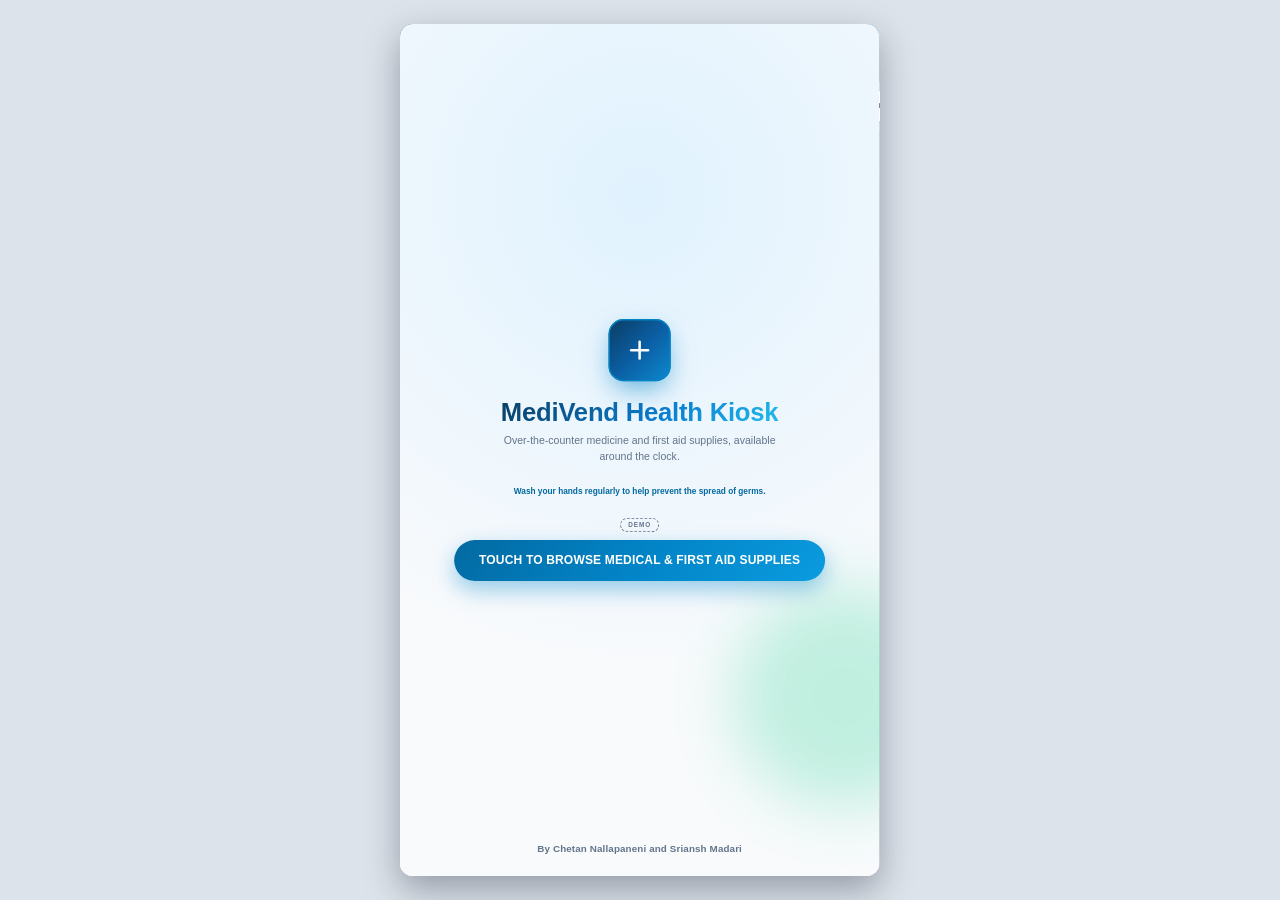
==== commit ae0e3822: "Remove HOSA references, add co-creator credit, rename Judges panel to Demo - Drop "NC HOSA Medical I" ====
--- a/index.html
+++ b/index.html
@@ -4,7 +4,7 @@
 <meta charset="utf-8" />
 <meta name="viewport" content="width=device-width, initial-scale=1, viewport-fit=cover" />
 <title>MediVend Health Kiosk</title>
-<link rel="stylesheet" href="style.css?v=24" />
+<link rel="stylesheet" href="style.css?v=25" />
 </head>
 <body>
 
@@ -37,7 +37,7 @@
           </button>
           <button class="header-icon-btn" id="langBtn"><span id="langIcon"></span><span id="langCode">EN</span></button>
           <button class="header-icon-btn" id="a11yBtn"><span id="a11yIcon"></span></button>
-          <button class="judges-btn" id="judgesToggle"><span id="judgesToggleIcon"></span><span data-i18n="judgesBtnLabel">Judges</span></button>
+          <button class="judges-btn" id="judgesToggle"><span id="judgesToggleIcon"></span><span data-i18n="judgesBtnLabel">Demo</span></button>
         </div>
       </div>
 
@@ -87,7 +87,7 @@
         <div class="idle-tip" id="idleTip"></div>
         <div class="idle-demo-badge">DEMO</div>
         <button class="idle-cta" id="idleCta" data-i18n="idleCtaText">TOUCH TO BROWSE MEDICAL &amp; FIRST AID SUPPLIES</button>
-        <div class="idle-credit">By Chetan Nallapaneni &middot; For NC HOSA Medical Innovations</div>
+        <div class="idle-credit">By Chetan Nallapaneni and Sriansh Madari</div>
       </div>
 
       <!-- ===== Catalog ===== -->
@@ -305,7 +305,7 @@
 
 Age-restricted items require valid ID verification at checkout, consistent with state law.
 
-This is a student-built demo kiosk (MediVend Health Kiosk, for NC HOSA Medical Innovations) and is not a certified medical device or a licensed pharmacy dispensing system.</div>
+This is a student-built demo kiosk (MediVend Health Kiosk) and is not a certified medical device or a licensed pharmacy dispensing system.</div>
               <div class="terms-check-row" id="termsCheckRow">
                 <div class="terms-checkbox" id="termsCheckbox"><span id="termsCheckIcon"></span></div>
                 <span class="tc-label" data-i18n="termsAgreeCheckbox">I have read and agree to the terms above</span>
@@ -402,7 +402,7 @@
       <!-- ===== Judges panel (demo controls) ===== -->
       <div class="judges-overlay" id="judgesOverlay">
         <div class="judges-head">
-          <span class="title" data-i18n="judgesPanelTitle">Judges Panel</span>
+          <span class="title" data-i18n="judgesPanelTitle">Demo Controls</span>
           <button class="close-btn" id="judgesClose"><span id="judgesCloseIcon"></span></button>
         </div>
         <div class="judges-body">
@@ -491,14 +491,14 @@
 <script src="vendor/qrcode.js?v=1"></script>
 <script src="qr.js?v=1"></script>
 <script src="rules.js?v=1"></script>
-<script src="icons.js?v=4"></script>
+<script src="icons.js?v=7"></script>
 <script src="products.js?v=6"></script>
 <script src="product-art.js?v=3"></script>
 <script src="ai.js?v=3"></script>
 <script src="med-qa.js?v=7"></script>
-<script src="i18n.js?v=12"></script>
-<script src="knowledge.js?v=1"></script>
+<script src="i18n.js?v=13"></script>
+<script src="knowledge.js?v=2"></script>
 <script src="assistant.js?v=2"></script>
-<script src="kiosk.js?v=18"></script>
+<script src="kiosk.js?v=20"></script>
 </body>
 </html>
--- a/style.css
+++ b/style.css
@@ -1760,7 +1760,6 @@
 @keyframes ringOut { 0% { transform: scale(1); opacity: 0.55; } 100% { transform: scale(1.7); opacity: 0; } }
 @keyframes logoFloat { 0%, 100% { transform: translateY(0); } 50% { transform: translateY(-12px); } }
 @keyframes shine { 0% { left: -60%; } 55%, 100% { left: 140%; } }
-@keyframes orbA { from { transform: translate(0, 0) scale(1); } to { transform: translate(140px, 90px) scale(1.25); } }
 @keyframes orbB { from { transform: translate(0, 0) scale(1.1); } to { transform: translate(-130px, -110px) scale(0.9); } }
 @keyframes typingDot { 0%, 60%, 100% { transform: translateY(0); opacity: 0.4; } 30% { transform: translateY(-7px); opacity: 1; } }
 @keyframes workPulse { 0%, 100% { box-shadow: 0 0 0 0 rgba(2, 132, 199, 0.35); } 50% { box-shadow: 0 0 0 26px rgba(2, 132, 199, 0); } }
@@ -1772,7 +1771,6 @@
 @keyframes glowPulse { 0%, 100% { box-shadow: 0 0 0 0 rgba(245, 158, 11, 0.35); } 50% { box-shadow: 0 0 22px 2px rgba(245, 158, 11, 0.3); } }
 
 /* ---- Idle / attract screen ---- */
-.idle-overlay::before,
 .idle-overlay::after {
   content: "";
   position: absolute;
@@ -1781,7 +1779,6 @@
   pointer-events: none;
   z-index: -1;
 }
-.idle-overlay::before { width: 560px; height: 560px; left: -160px; top: 6%; background: #38bdf8; opacity: 0.4; animation: orbA 16s ease-in-out infinite alternate; }
 .idle-overlay::after { width: 500px; height: 500px; right: -170px; bottom: 8%; background: #34d399; opacity: 0.28; animation: orbB 19s ease-in-out infinite alternate; }
 
 .idle-overlay > * { animation: riseIn 0.9s var(--ease-out) both; }
@@ -2495,7 +2492,6 @@
 .kiosk.high-contrast .dispense-screen,
 .kiosk.high-contrast .judges-overlay { background: var(--bg); }
 .kiosk.high-contrast .idle-overlay { background: var(--bg); }
-.kiosk.high-contrast .idle-overlay::before,
 .kiosk.high-contrast .idle-overlay::after,
 .kiosk.high-contrast .kiosk-header::after,
 .kiosk.high-contrast .idle-cta::after,
